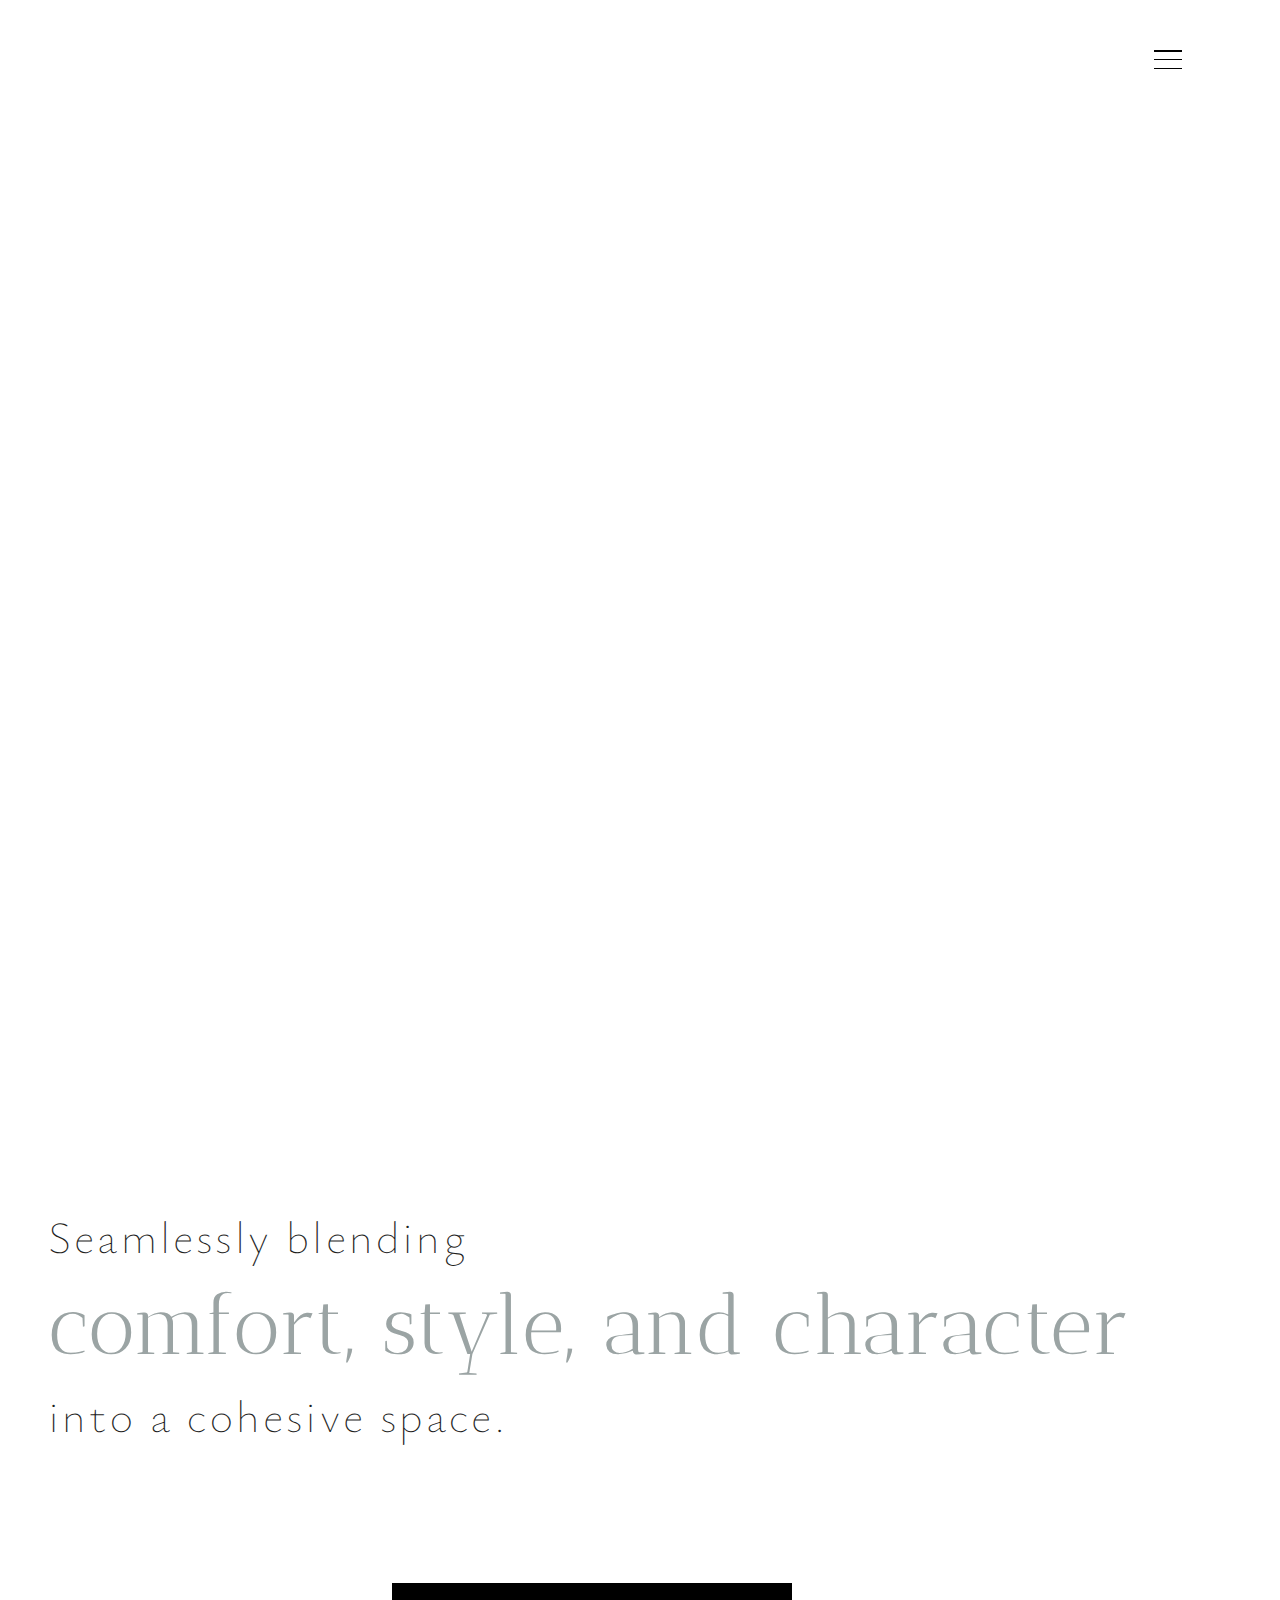
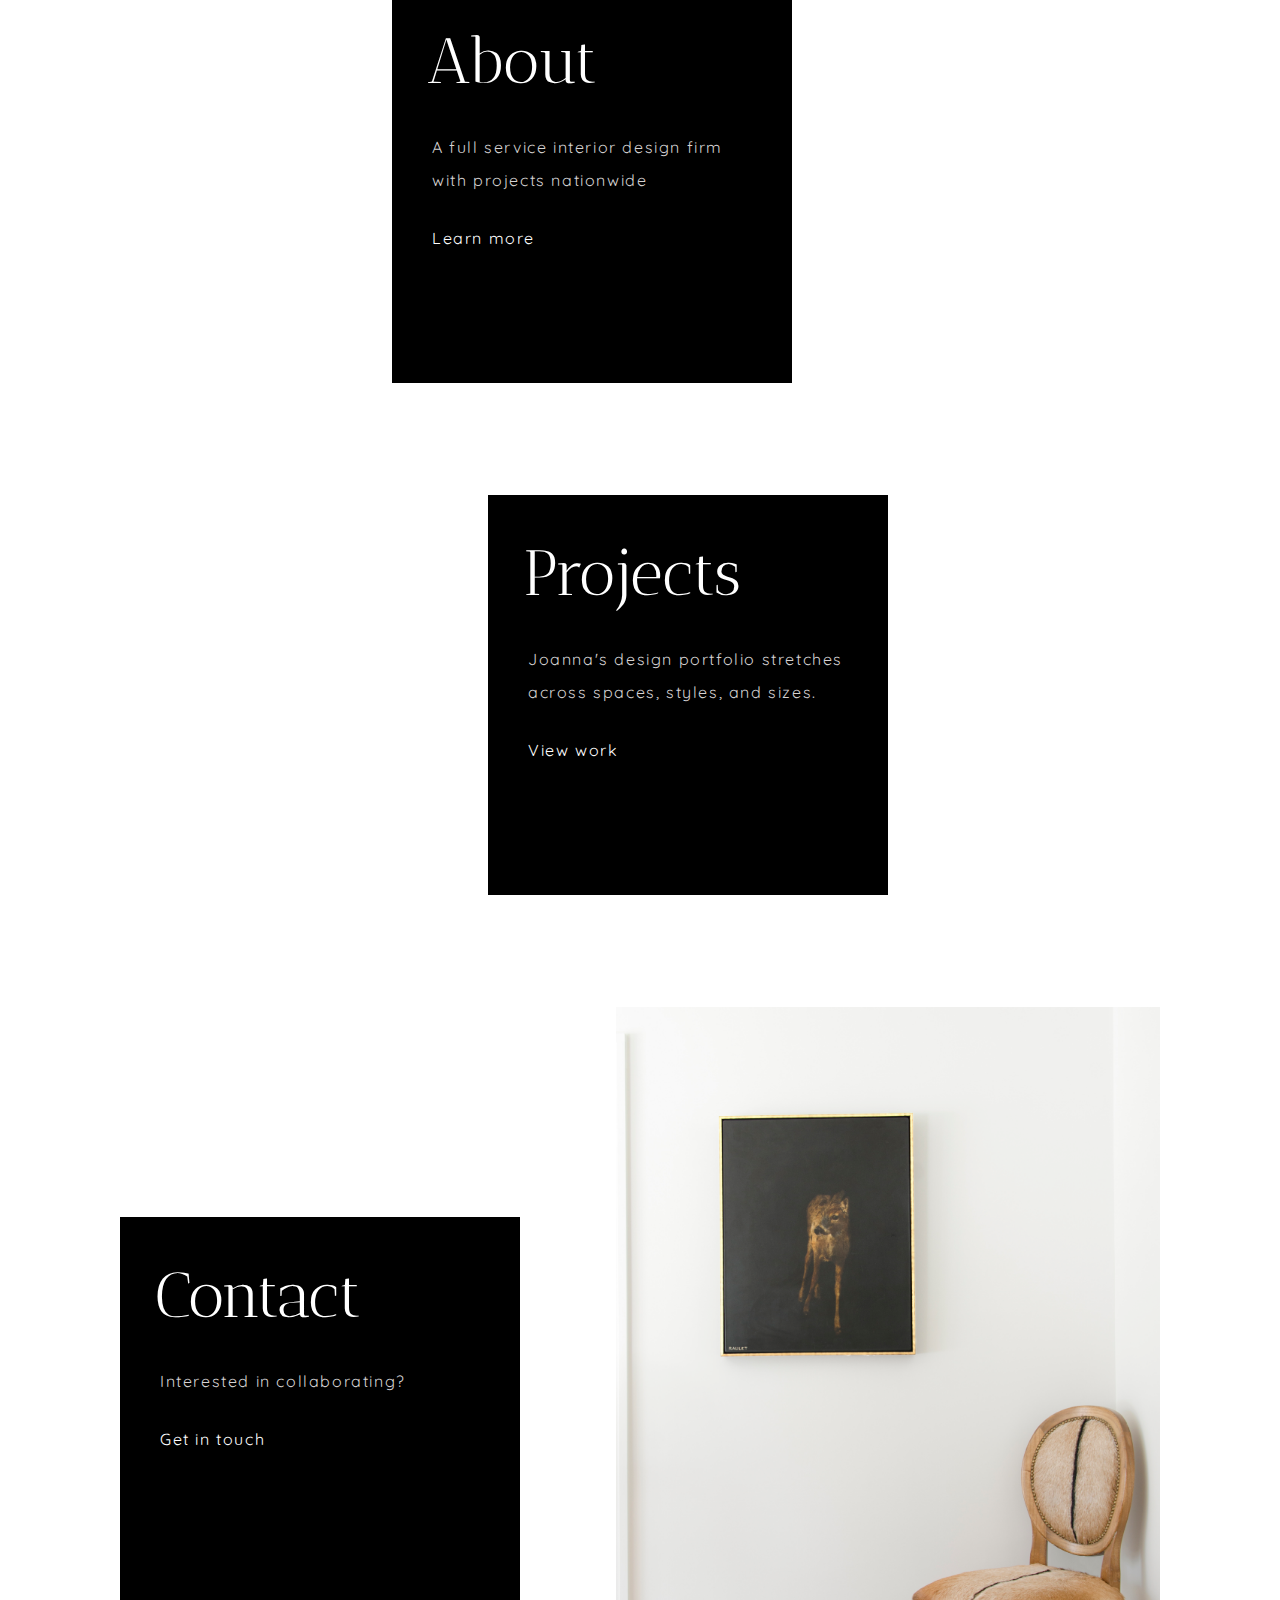
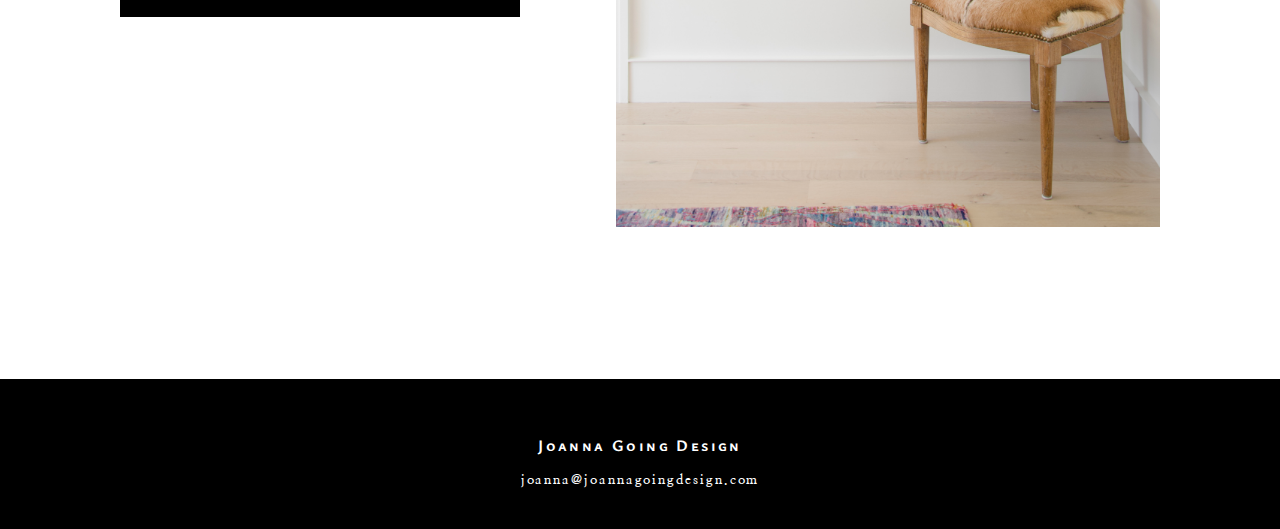
==== index.html @ 16bf8a82 "Eliminated content on mobile screen size to make more clean, added additional photos to marshfield a" ====
<!doctype html>
<html class="" lang="">

<head>
  <meta charset="utf-8">
  <title>Joanna Going Design</title>
  <meta name="description" content="">
  <meta name="viewport" content="width=device-width, initial-scale=1">

  <meta property="og:title" content="Joanna Going Design">
  <meta property="og:type" content="website">

  <link rel="manifest" href="site.webmanifest">
  <link rel="icon" href="/favicon_io/android-chrome-512x512.png" sizes="32x32" type="image/png" class="favicon">
  <script src="https://kit.fontawesome.com/1a52810ffb.js" crossorigin="anonymous"></script>

  <link rel="stylesheet" href="css/normalize.css">
  <link rel="stylesheet" href="css/main.css">
  <script src="js/script.js" defer></script>

  <!--Google Fonts-->
  <link rel="preconnect" href="https://fonts.googleapis.com">
  <link rel="preconnect" href="https://fonts.gstatic.com" crossorigin>
  <link rel="preconnect" href="https://fonts.googleapis.com">
  <link rel="preconnect" href="https://fonts.gstatic.com" crossorigin>
  <link rel="preconnect" href="https://fonts.googleapis.com">
  <link rel="preconnect" href="https://fonts.gstatic.com" crossorigin>
  <link rel="preconnect" href="https://fonts.googleapis.com">
  <link rel="preconnect" href="https://fonts.gstatic.com" crossorigin>
  <link href="https://fonts.googleapis.com/css2?family=Antic+Didone&family=Nanum+Myeongjo&family=Quicksand:wght@300;400&family=Raleway:wght@100&family=Ysabeau+SC:wght@100;300&family=Ysabeau:wght@100;300&display=swap" rel="stylesheet">
</head>

<body>
    <!------Navigation------>
  <div class="background-container">
    <div class="navigation">
      <input type="checkbox" class="navigation__checkbox" id="navi-toggle">
      <label for="navi-toggle" class="navigation__button">
        <span class="navigation__icon"></span>
      </label>
      <div class="navigation__background">&nbsp;</div>
      <nav class="navigation__nav">
        <ul class="navigation__list">
          <li class="navigation__item"><a href="/index.html" class="navigation__link">Home</a></li>
          <li class="navigation__item"><a href="/about/index.html" class="navigation__link">About</a></li>
          <li class="navigation__item"><a href="/projects/index.html" class="navigation__link">Projects</a></li>
          <li class="navigation__item"><a href="/contact/index.html" class="navigation__link">Contact</a></li>
        </ul>
      </nav>
    </div>
      <!------Header Section------>
    <header>
      <div class="content-wrapper">
        <div class="title-section">
          <h1><img src="logo/joanna-going-logo-white.png" alt="joanna going logo" class="logo"> Joanna Going Design</h1>
        </div>
      </div>
  </div>  
  <div class="home-page-statement fade-in">
    <h2>
      Seamlessly blending <br><span class="decorative-statement">comfort, style, and character</span><br>into a cohesive space.
    </h2>
  </div>
</header>
<main>
  <!--------ABOUT MAIN 1--------->
  <div class="homepage-main-three fade-in">
    <div class="main-three-grouped">
      <div class="homepage-three-text">
        <h3>About</h3>
        <p>
        A full service interior design firm with projects 
        nationwide
        </p>
        <p>
          <a href="/about/index.html">Learn more</a>
        </p>
      </div>
      <div class="homepage-three-image">
        <img src="./img/1209family.12 copy.jpg" alt="">
      </div>
    </div>
      <!--------PROJECT MAIN 2--------->
    <div class="main-three-grouped">
      <div class="homepage-three-image">
        <img src="./img/MarshfieldHome-16.jpg" alt="">
      </div>
      <div class="homepage-three-text">
        <h3>Projects</h3>
        <p>
          Joanna's design portfolio stretches across spaces,
          styles, and sizes.
        </p>
        <p>
          <a href="/projects/index.html">View work</a>
        </p>
      </div>
    </div>
      <!--------CONTACT MAIN 3--------->
    <div class="main-three-grouped">
      <div class="homepage-three-text">
        <h3>Contact</h3>
        <p>
        Interested in collaborating?
        </p>
        <p>
          <a href="/contact/index.html">Get in touch</a>
        </p>
      </div>
      <div class="homepage-three-image">
        <img src="./img/MarshfieldHomePic-1.jpg" alt="">
      </div>
    </div>
  </div>
</main>
<footer class="footer">
  <div class="social-icons">
      <ul>
          <li><a href="https://www.instagram.com/joanna_going_design/" target="_blank"><i class="fa-brands fa-instagram"></i></a></li>
          <li><a href="https://www.pinterest.com/jogoing/" target="_blank"><i class="fa-brands fa-pinterest"></i></a></li>
          <li><a href="https://www.facebook.com/joanna.johnsongoing" target="_blank"><i class="fa-brands fa-facebook"></i></a></li>
      </ul>
  </div>
  <h4>Joanna Going Design</h4>
  <h5><a href = "mailto: joanna@joannagoingdesign.com">joanna@joannagoingdesign.com</a></h5>
</footer>


  <script src="js/vendor/modernizr-3.11.2.min.js"></script>
  <script src="js/plugins.js"></script>
  <script src="js/main.js"></script>

  <!-- Google Analytics: change UA-XXXXX-Y to be your site's ID. -->
  <script>
    window.ga = function () { ga.q.push(arguments) }; ga.q = []; ga.l = +new Date;
    ga('create', 'UA-XXXXX-Y', 'auto'); ga('set', 'anonymizeIp', true); ga('set', 'transport', 'beacon'); ga('send', 'pageview')
  </script>
  <script src="https://www.google-analytics.com/analytics.js" async></script>
</body>

</html>
---- css/main.css ----
/*! HTML5 Boilerplate v8.0.0 | MIT License | https://html5boilerplate.com/ */

/* main.css 2.1.0 | MIT License | https://github.com/h5bp/main.css#readme */
/* ==========================================================================
   Base styles: opinionated defaults
   ========================================================================== */

/*------------------------Global------------------------*/

html {
  color: #222;
  font-size: 1em;
  line-height: 1.4;
  margin: 0;
  padding: 0;
}

textarea {
  resize: vertical;
}

audio,
canvas,
iframe,
img,
svg,
video {
  vertical-align: middle;
}

ul {
  list-style: none;
}

a {
  color: white;
  text-decoration: none;
}

h1, h2, h3, h4 {
  color: white;
}

.background-container{
  background-image: url(../img/MarshfieldHome-4.jpg);
  background-position: center center;
  background-color: white;
  background-size: cover;
  height: 100vh;
  width: 100%;
  margin: 0;
  padding: 0;
}


/*------------------------Header------------------------*/

/*-- Navigation --*/

.navigation__checkbox {
  display: none;
}

.navigation__button {
  background-color: rgba(255, 255, 255, 0.151);
  height: 2.9rem;
  width: 2.9rem;
  position: fixed;
  top: 3.2%;
  right: 10%;
  border-radius: 50%;
  z-index: 2000;
  font-family: 'Nanum Myeongjo', serif;
  text-align: center;
  cursor: pointer;
}

.navigation__background {
  height: 4.3rem;
  width: 4.3rem;
  border-radius: 50%;
  position: fixed;
  top: 6.5rem;
  right: 6.5rem;
  background-image: white;
  z-index: 1000;
  transition: transform .1s;
}

.navigation__nav {
  height: 100vh;
  position: fixed;
  top: 0;
  right: 0;
  z-index: 1000;
  background-color: rgb(0, 0, 0);
  opacity: 0;
  width: 0;
  transition: all .7s;
}

.hidden {
  display: none;
}

.navigation__list {
  position: absolute;
  top: 42%;
  left: 46%;
  transform: translate(-50%, -50%);
  text-align: center;
  padding-right: 30px;
  z-index: 100;
}

.navigation__item {
  margin: 3rem;
}

.navigation__link:link, 
.navigation__link:visited {
  font-size: 1.5rem;
  font-weight: 300;
  color: white;
  text-decoration: none;
  padding: 20px 20px;
  font-family: 'Raleway', sans-serif;
  border-bottom: .8px solid rgb(113, 114, 107);
  letter-spacing: 5.5px;
  background-size: 220%;
  transition: all 1.4s;
  animation-name: moveInRight;
  animation-duration: 4s;
}

.navigation__link:hover, 
.navigation__link:active {
  color: black;
  background: white;
  background-position: 100%;
}

.navigation__checkbox:checked ~ .navigation__background {
transform: scale(80);
}

.navigation__checkbox:checked ~ .navigation__nav {
  opacity: 1;
  width: 100%;
}

/*-- Icon --*/

.navigation__icon{
  position: relative;
  top: 17%;
}

.navigation__icon {
  height: 1px;
  background-color: black;
  display: inline-block;
  transition: all .4s;
}

.navigation__icon::before, 
.navigation__icon::after {
  height: 1.2px;
  background-color: black;
  display: inline-block;
  transition: all .4s;
}

.navigation__icon,
.navigation__icon::before,
.navigation__icon::after {
  width: 1.5rem;
}

.navigation__icon::before, 
.navigation__icon::after {
  content: "";
  position: absolute;
  left: 0;
}

.navigation__icon::before {
  top: -.48rem;
}

.navigation__icon::after {
  top: .48rem;
  height: 1px;
}

.navigation__button:hover .navigation__icon,
.navigation__button:hover .navigation__icon::before,
.navigation__button:hover .navigation__icon::after {
  width: 1.4rem;
  background-color: rgb(248, 243, 243); 
}

.navigation__checkbox:checked + .navigation__button .navigation__icon {
  background: transparent;
}

.navigation__checkbox:checked + .navigation__button .navigation__icon::before {
  transform: rotate(135deg);
  top: 0;
}

.navigation__checkbox:checked + .navigation__button .navigation__icon::after {
  transform: rotate(-135deg);
  top: 0;
}

/*-- Logo & Header --*/

.content-wrapper {
  text-align: center;
}

.logo {
  height: 70px;
  width: 70px;
  background: transparent;
  padding: 0;
  margin: 0;
  z-index: 9000;
}

.title-section h1 {
  font-family: 'Ysabeau SC', sans-serif;
  color: rgb(255, 255, 255);
  font-weight: 50;
  text-decoration: none;
  text-align: center;
  font-size: 4em;
  padding: 0;
}

.nav-option {
  cursor: pointer;
  transition: all 0.4s ease;
}

.nav-option:hover {
  color: white;
  cursor: pointer;
}

header nav ul {
  padding: 0;
  margin: 0;
  text-align: center;
}

header nav ul li {
  font-family: 'Quicksand', sans-serif;
  font-size: 1.4em;
  font-weight: 300;
  list-style: none;
  display: inline;
  padding: 10px 15px 20px 15px;
}

header nav ul li:hover {
  color: rgb(255, 255, 255);
}

header nav ul li a {
    text-decoration: none;
    color: rgba(255, 255, 255, 0.786);
}

@keyframes fadeIn {
  0% {
      opacity: 0;
  }

  100% {
      opacity: 1;
  }
}

/*-- Main Header --*/

header {
  text-align: center;
  padding-top: 5px;
  margin: 0;
}

.title-section {
  margin-top: 250px;
  margin-bottom: 250px;
  animation-name: moveInLeft;
  animation-duration: 4s;
}

@keyframes moveInLeft {
  0% {
      opacity: 0;
      transform: translateX(-6rem);
  }

  100% {
      opacity: 1;
      transform: translate(0);
  }
}

@keyframes moveInRight{
  0% {
      opacity: 0;
      transform: translateX(6rem);
  }

  100% {
      opacity: 1;
      transform: translate(0);
  }
}

@keyframes moveInUp{
  0% {
      opacity: 0;
      transform: translateY(6rem);
  }

  100% {
      opacity: 1;
      transform: translate(0);
  }
}

/*------------------------Main Section------------------------*/

.home-page-statement {
  margin: 5rem 3rem;
  text-align: center;
  animation-name: fadeIn;
  animation-duration: 4s;
}

.home-page-statement h2 {
  color: #1E1E1E;
  font-family: 'Ysabeau', sans-serif;
  font-size: 2.8rem;
  font-weight: lighter;
  letter-spacing: .2rem;
  text-align: left;
}

.decorative-statement {
  font-family: Antic Didone;
  color: #9ba4a4;
  font-size: 5.2rem;
  letter-spacing: .1rem;
}

.homepage-main-three {
  display: flex;
  flex-flow: column;
  justify-content: center;
  align-items: center;
  animation-name: fadeIn;
  animation-duration: 4s;
}

.main-three-grouped {
  display: flex;
  flex-flow: row;
  justify-content: space-around;
  align-items: center;
  margin: 3.5rem 0;
  padding: 0;
}

.homepage-main-three h3 {
  color: #FFF;
  font-size: 3rem;
  font-family: Antic Didone;
  font-style: normal;
  font-weight: 400;
  line-height: normal;
  padding: 0 0 0 1.7rem;
  margin: 2rem 0;
}

.homepage-main-three p {
  padding: 0 2rem .5rem 2rem;
  font-family: 'Quicksand', sans-serif;
  font-size: 1rem;
  letter-spacing: .1rem;
  line-height: 2.1rem;
}

.homepage-three-text {
  background: #000000;
  color: rgb(213, 210, 210);
  height: 24rem;
  width: 20rem;
  padding: .5rem;
  margin: .5rem;
}

.homepage-three-image img {
  width: 25rem;
  height: auto;
  animation-name: moveInUp;
  animation-duration: 4s;
  position: relative;
  text-align: left;
}

/*------------------------Footer------------------------*/
  
footer {
  color: white;
  text-align: center;
  font-family: 'Nanum Myeongjo', serif;
  letter-spacing: .12rem;
  line-height: .9rem;
  padding-bottom: 1.2rem;
  position: relative;
  bottom: 0;
  left: 0;
  right: 0;
  background:rgb(0, 0, 0);
  margin-top: 6rem;
}

footer h4 {
  font-size: 1rem;
  letter-spacing: .15rem;
  font-family: 'Ysabeau SC', sans-serif;
}

footer h5 {
  font-size: .8rem;
}

.social-icons ul {
  display: flex;
  flex-direction: row;
  justify-content: center;
  margin: 0;
  padding: 1.25rem 0 0 0;
}

.social-icons li {
  padding: .8rem .8rem .3rem .8rem;
  font-size: 1.5rem;
}

.social-icons li :hover {
  color: rgb(177, 171, 171);
}

footer a {
  color: white;
  text-decoration: none;
}

footer h5 :hover {
  color: rgb(200, 193, 193);
}

/*----------------------------------------------------------------
--------------------------Media Queries--------------------------
----------------------------------------------------------------*/

@media screen and (max-width: 760px){
  .title-section h1 a{
    font-size: 2.5rem;
  }

  .home-page-statement h2 {
    display: none;
  }

  .homepage-main-three div {
    display: none;
  }

  
  .main-three-grouped div {
    display: none;
  }

  main {
    display: none;
  }

  footer {
    margin: 0;
  }
}

@media screen and (max-width: 634px){
  
  .background-container{
    width: 100%;
  }

  .title-section h1 {
    font-size: 3rem;
  }

  .logo {
    height: 50px;
    width: 50px;
  }
}

@media screen and (min-width: 635px) {
  /*-- Global --*/

  .navigation__icon,
  .navigation__icon::before,
  .navigation__icon::after {
    width: 8rem;
  }

  .homepage-three-text {
    background: #000000;
    color: rgb(213, 210, 210);
    width: 23rem;
    height: 23rem;
    position: relative;
    flex-shrink: 2;
  }

  .homepage-about-image img {
    width: 27rem;
    right: 10%;
    height: auto;
    position: relative;
    flex-shrink: 1;
    animation-name: moveInUp;
    animation-duration: 4s;
    z-index: 200;
  }

  .homepage-about-image img {
    z-index: 400;
  }

  .title-section h1 a {
    font-size: 3.4rem;
  }

  .background-container{
    height: 100vh;
    background-color: white;
    background-size: cover;
    background-position: center center;
    width: 100%;
  }
  
  .navigation__button {
    height: 4.4rem;
    width: 4.4rem;
    right: 6%;
  }

  .navigation__icon{
    top: 22%;
  }
  
  .navigation__icon,
  .navigation__icon::before,
  .navigation__icon::after {
    width: 1.7rem;
  }

  .navigation__icon::before {
    top: -.55rem;
  }
  
  .navigation__icon::after {
    top: .55rem;
  }

  .navigation__checkbox:checked ~ .navigation__nav {
    opacity: 1;
  }

  .heading-primary-main {
    font-size: 5rem;
    letter-spacing: 11px;
    padding-bottom: 220px;
    animation-name: moveInLeft;
    animation-duration: 4s;
  }

  .main-three-grouped {
    justify-content: space-between;
    width: 95%;
  }
}

@media screen and (min-width: 786px) {

  .navigation__list {
    position: absolute;
    top: 42%;
    left: 50%;
    transform: translate(-50%, -50%);
    text-align: right;
  }

  .main-three-grouped {
    justify-content: space-between;
    width: 90%;
  }

  .homepage-main-three h3 {
    font-size: 4rem;
  }

  .homepage-three-image img {
    width: 27rem;
  }

  .navigation__checkbox:checked ~ .navigation__nav {
    width: 30%;
  }

}

@media screen and (min-width: 1000px) {

  .background-container{
    height: 105vh;
  }

  .main-three-grouped {
    justify-content: center;
  }

  .homepage-three-text {
    margin: 0 2rem;
    height: 24rem;
    width: 24rem;
  }

  .homepage-three-image img {
    margin: 0 2rem;
    width: 32rem;
  }

}

@media screen and (min-width: 1200px) {

  .background-container{
    height: 125vh;
  }

  .homepage-three-text {
    margin: 0 3rem;
  }

  .homepage-three-image img {
    margin: 0 3rem;
    width: 34rem;
  }
}

@media screen and (min-width: 1400px) {

  .homepage-three-text {
    width: 26rem;
    margin: 0 1rem;
  }

  .homepage-three-image img {
    margin: 0 5rem;
    width: 36rem;
  }
}


/* ==========================================================================
   Helper classes
   ========================================================================== */

/*
 * Hide visually and from screen readers
 */

.hidden,
[hidden] {
  display: none !important;
}

/*
 * Hide only visually, but have it available for screen readers:
 * https://snook.ca/archives/html_and_css/hiding-content-for-accessibility
 *
 * 1. For long content, line feeds are not interpreted as spaces and small width
 *    causes content to wrap 1 word per line:
 *    https://medium.com/@jessebeach/beware-smushed-off-screen-accessible-text-5952a4c2cbfe
 */

.sr-only {
  border: 0;
  clip: rect(0, 0, 0, 0);
  height: 1px;
  margin: -1px;
  overflow: hidden;
  padding: 0;
  position: absolute;
  white-space: nowrap;
  width: 1px;
  /* 1 */
}

/*
 * Extends the .sr-only class to allow the element
 * to be focusable when navigated to via the keyboard:
 * https://www.drupal.org/node/897638
 */

.sr-only.focusable:active,
.sr-only.focusable:focus {
  clip: auto;
  height: auto;
  margin: 0;
  overflow: visible;
  position: static;
  white-space: inherit;
  width: auto;
}

/*
 * Hide visually and from screen readers, but maintain layout
 */

.invisible {
  visibility: hidden;
}

/*
 * Clearfix: contain floats
 *
 * For modern browsers
 * 1. The space content is one way to avoid an Opera bug when the
 *    `contenteditable` attribute is included anywhere else in the document.
 *    Otherwise it causes space to appear at the top and bottom of elements
 *    that receive the `clearfix` class.
 * 2. The use of `table` rather than `block` is only necessary if using
 *    `:before` to contain the top-margins of child elements.
 */

.clearfix::before,
.clearfix::after {
  content: " ";
}

.clearfix::after {
  clear: both;
}

/* ==========================================================================
   Print styles.
   Inlined to avoid the additional HTTP request:
   https://www.phpied.com/delay-loading-your-print-css/
   ========================================================================== */

@media print {
  *,
  *::before,
  *::after {
    background: #fff !important;
    color: #000 !important;
    /* Black prints faster */
    box-shadow: none !important;
    text-shadow: none !important;
  }

  a,
  a:visited {
    text-decoration: underline;
  }

  a[href]::after {
    content: " (" attr(href) ")";
  }

  abbr[title]::after {
    content: " (" attr(title) ")";
  }

  /*
   * Don't show links that are fragment identifiers,
   * or use the `javascript:` pseudo protocol
   */
  a[href^="#"]::after,
  a[href^="javascript:"]::after {
    content: "";
  }

  pre {
    white-space: pre-wrap !important;
  }

  pre,
  blockquote {
    border: 1px solid #999;
    page-break-inside: avoid;
  }

  /*
   * Printing Tables:
   * https://web.archive.org/web/20180815150934/http://css-discuss.incutio.com/wiki/Printing_Tables
   */
  thead {
    display: table-header-group;
  }

  tr,
  img {
    page-break-inside: avoid;
  }

  p,
  h2,
  h3 {
    orphans: 3;
    widows: 3;
  }

  h2,
  h3 {
    page-break-after: avoid;
  }
}
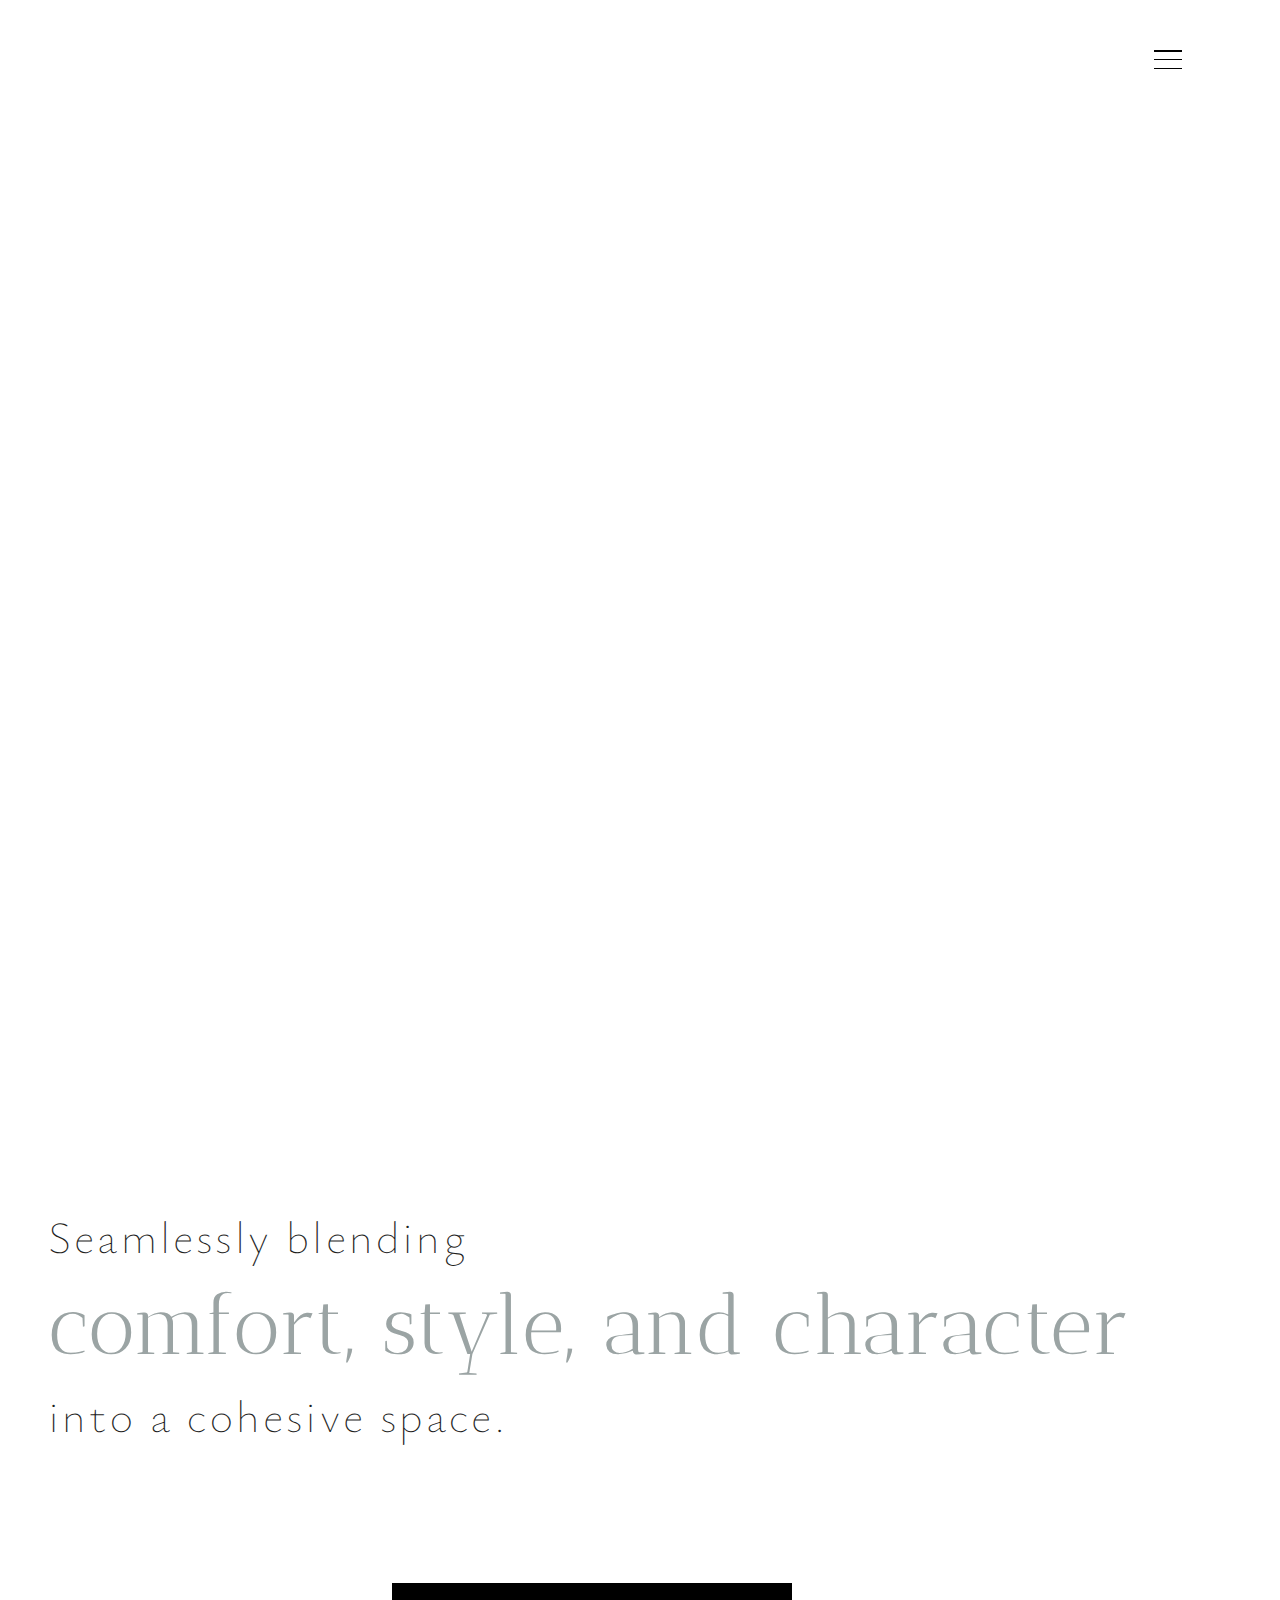
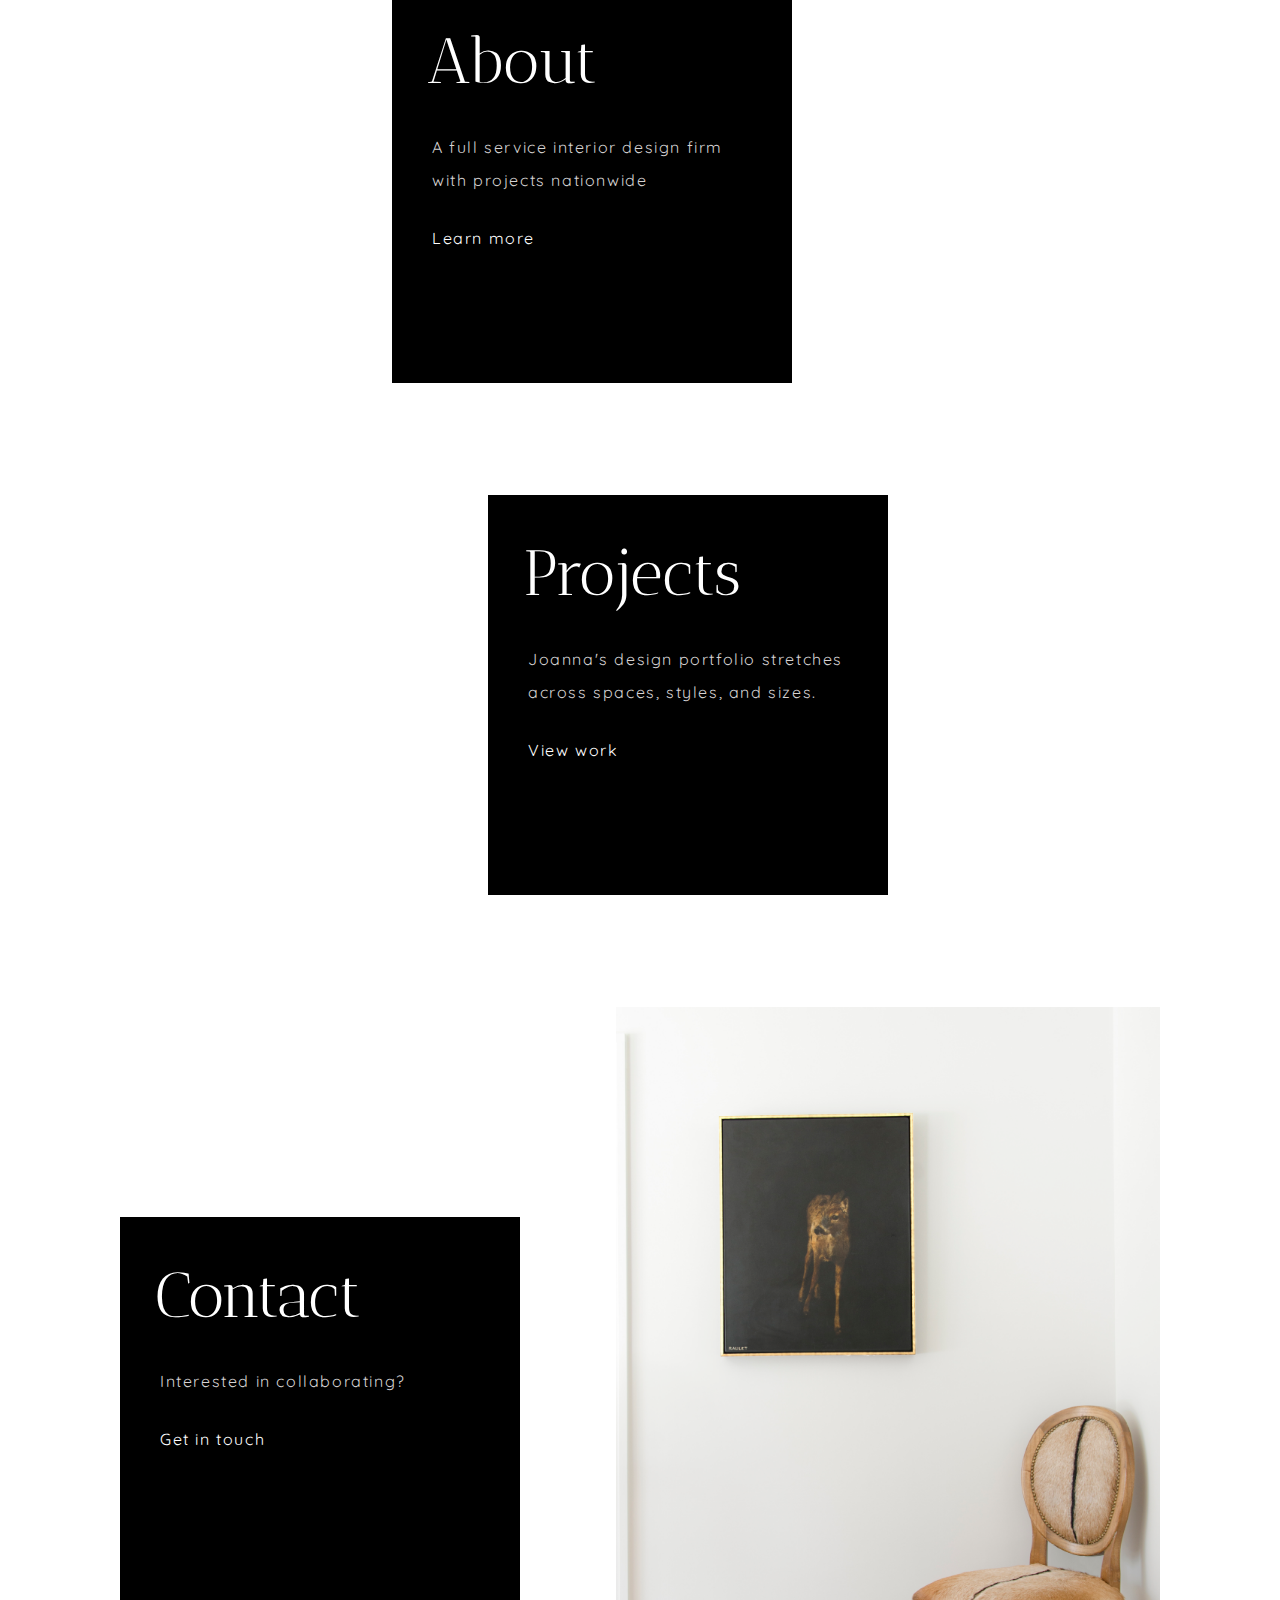
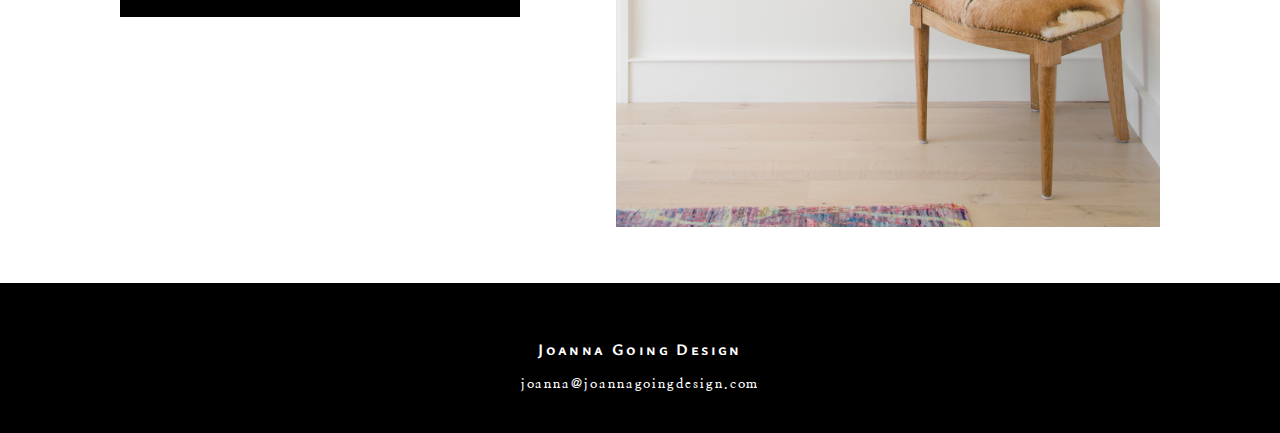
==== commit f6ebb94a: "Updated headers on projects page, updated color of apple mobile status bar to translucent" ====
--- a/index.html
+++ b/index.html
@@ -6,6 +6,8 @@
   <title>Joanna Going Design</title>
   <meta name="description" content="">
   <meta name="viewport" content="width=device-width, initial-scale=1">
+  <meta name="apple-mobile-web-app-capable" content="yes">
+  <meta name="apple-mobile-web-app-status-bar-style" content="black-translucent">
 
   <meta property="og:title" content="Joanna Going Design">
   <meta property="og:type" content="website">
@@ -19,12 +21,6 @@
   <script src="js/script.js" defer></script>
 
   <!--Google Fonts-->
-  <link rel="preconnect" href="https://fonts.googleapis.com">
-  <link rel="preconnect" href="https://fonts.gstatic.com" crossorigin>
-  <link rel="preconnect" href="https://fonts.googleapis.com">
-  <link rel="preconnect" href="https://fonts.gstatic.com" crossorigin>
-  <link rel="preconnect" href="https://fonts.googleapis.com">
-  <link rel="preconnect" href="https://fonts.gstatic.com" crossorigin>
   <link rel="preconnect" href="https://fonts.googleapis.com">
   <link rel="preconnect" href="https://fonts.gstatic.com" crossorigin>
   <link href="https://fonts.googleapis.com/css2?family=Antic+Didone&family=Nanum+Myeongjo&family=Quicksand:wght@300;400&family=Raleway:wght@100&family=Ysabeau+SC:wght@100;300&family=Ysabeau:wght@100;300&display=swap" rel="stylesheet">
--- a/css/main.css
+++ b/css/main.css
@@ -428,7 +428,6 @@
   left: 0;
   right: 0;
   background:rgb(0, 0, 0);
-  margin-top: 6rem;
 }
 
 footer h4 {
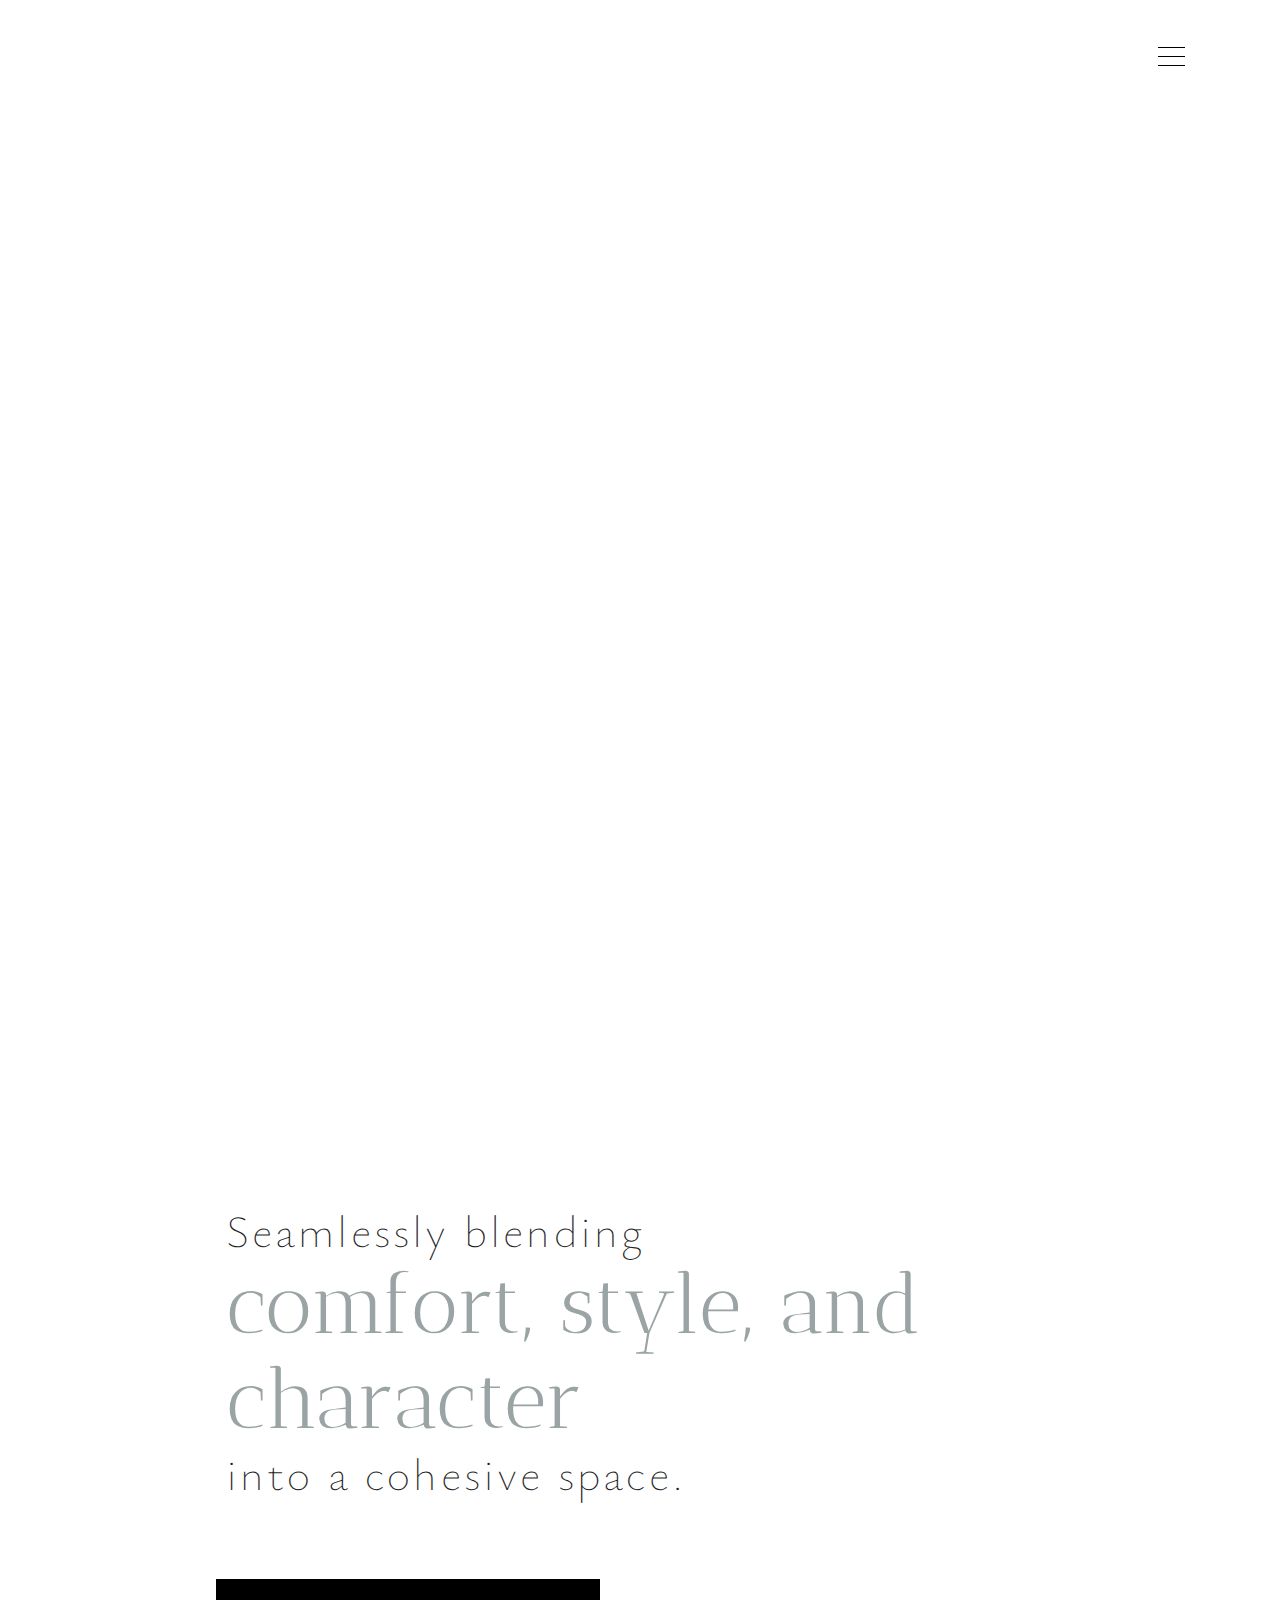
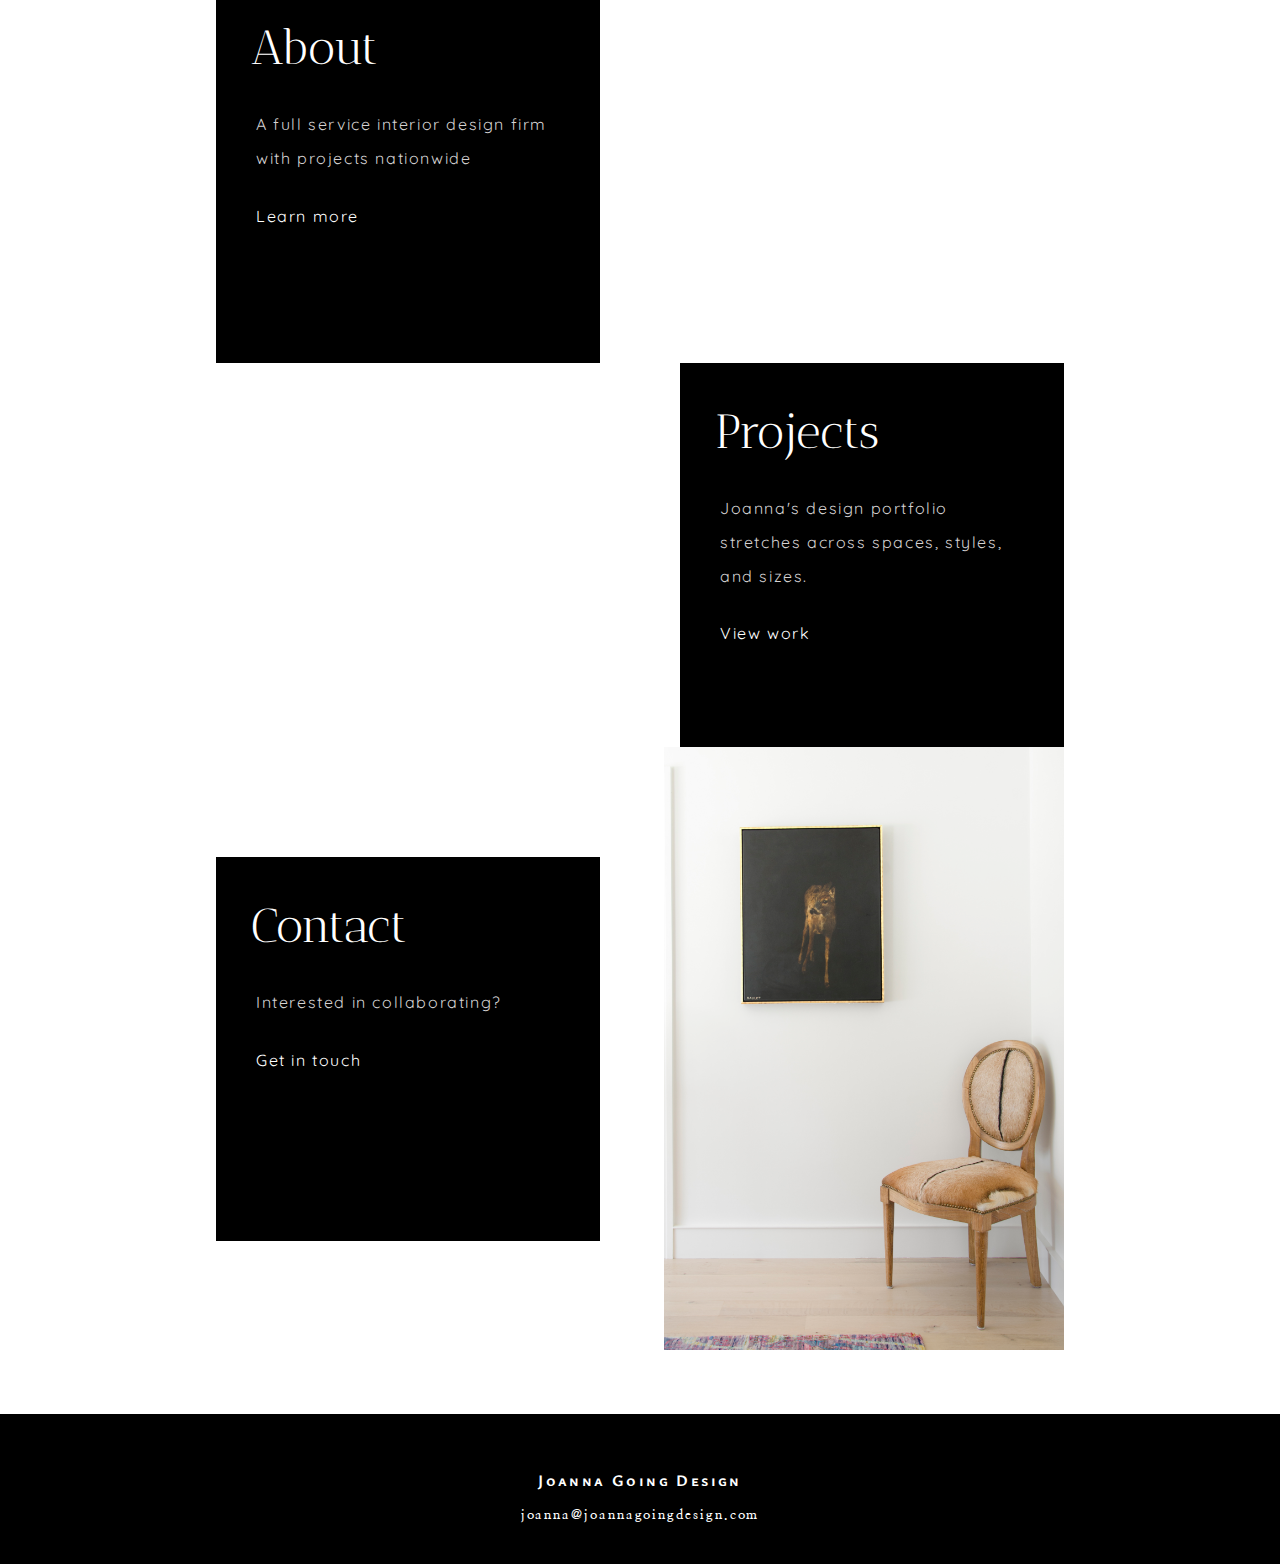
==== commit 41229ac5: "Updated header spacing across pages, fixed bug on homepage of white space on mobile" ====
--- a/index.html
+++ b/index.html
@@ -44,12 +44,11 @@
         </ul>
       </nav>
     </div>
-      <!------Header Section------>
+    <!------Header Section------>
     <header>
-      <div class="content-wrapper">
-        <div class="title-section">
-          <h1><img src="logo/joanna-going-logo-white.png" alt="joanna going logo" class="logo"> Joanna Going Design</h1>
-        </div>
+      <div class="title-section">
+        <img src="logo/joanna-going-logo-white.png" alt="joanna going logo" class="logo"> 
+        <h1>Joanna Going Design</h1>
       </div>
   </div>  
   <div class="home-page-statement fade-in">
@@ -58,8 +57,8 @@
     </h2>
   </div>
 </header>
+<!-------- MAIN 1 --------->
 <main>
-  <!--------ABOUT MAIN 1--------->
   <div class="homepage-main-three fade-in">
     <div class="main-three-grouped">
       <div class="homepage-three-text">
@@ -76,7 +75,7 @@
         <img src="./img/1209family.12 copy.jpg" alt="">
       </div>
     </div>
-      <!--------PROJECT MAIN 2--------->
+      <!-------- MAIN 2 --------->
     <div class="main-three-grouped">
       <div class="homepage-three-image">
         <img src="./img/MarshfieldHome-16.jpg" alt="">
@@ -92,7 +91,7 @@
         </p>
       </div>
     </div>
-      <!--------CONTACT MAIN 3--------->
+      <!-------- MAIN 3 --------->
     <div class="main-three-grouped">
       <div class="homepage-three-text">
         <h3>Contact</h3>
--- a/css/main.css
+++ b/css/main.css
@@ -1,31 +1,8 @@
 /*! HTML5 Boilerplate v8.0.0 | MIT License | https://html5boilerplate.com/ */
 
-/* main.css 2.1.0 | MIT License | https://github.com/h5bp/main.css#readme */
-/* ==========================================================================
-   Base styles: opinionated defaults
-   ========================================================================== */
-
 /*------------------------Global------------------------*/
 
-html {
-  color: #222;
-  font-size: 1em;
-  line-height: 1.4;
-  margin: 0;
-  padding: 0;
-}
-
-textarea {
-  resize: vertical;
-}
-
-audio,
-canvas,
-iframe,
-img,
-svg,
-video {
-  vertical-align: middle;
+body {
 }
 
 ul {
@@ -35,10 +12,6 @@
 a {
   color: white;
   text-decoration: none;
-}
-
-h1, h2, h3, h4 {
-  color: white;
 }
 
 .background-container{
@@ -52,10 +25,60 @@
   padding: 0;
 }
 
-
-/*------------------------Header------------------------*/
-
-/*-- Navigation --*/
+/*---- Page Animations ----*/
+
+@keyframes fadeIn {
+  0% {
+      opacity: 0;
+  }
+
+  100% {
+      opacity: 1;
+  }
+}
+
+@keyframes moveInLeft {
+  0% {
+      opacity: 0;
+      transform: translateX(-6rem);
+  }
+
+  100% {
+      opacity: 1;
+      transform: translate(0);
+  }
+}
+
+@keyframes moveInRight{
+  0% {
+      opacity: 0;
+      transform: translateX(6rem);
+  }
+
+  100% {
+      opacity: 1;
+      transform: translate(0);
+  }
+}
+
+@keyframes moveInUp{
+  0% {
+      opacity: 0;
+      transform: translateY(6rem);
+  }
+
+  100% {
+      opacity: 1;
+      transform: translate(0);
+  }
+}
+
+/*------------------------Body------------------------*/
+/*---- Navigation ----*/
+
+.hidden {
+  display: none;
+}
 
 .navigation__checkbox {
   display: none;
@@ -99,10 +122,6 @@
   transition: all .7s;
 }
 
-.hidden {
-  display: none;
-}
-
 .navigation__list {
   position: absolute;
   top: 42%;
@@ -115,6 +134,16 @@
 
 .navigation__item {
   margin: 3rem;
+}
+
+.nav-option {
+  cursor: pointer;
+  transition: all 0.4s ease;
+}
+
+.nav-option:hover {
+  color: white;
+  cursor: pointer;
 }
 
 .navigation__link:link, 
@@ -149,7 +178,7 @@
   width: 100%;
 }
 
-/*-- Icon --*/
+/*------ Navigation Menu Icon ------*/
 
 .navigation__icon{
   position: relative;
@@ -214,19 +243,23 @@
   top: 0;
 }
 
-/*-- Logo & Header --*/
-
-.content-wrapper {
+/*--------- Header Section ---------*/
+
+header {
   text-align: center;
-}
-
-.logo {
-  height: 70px;
-  width: 70px;
-  background: transparent;
-  padding: 0;
+  padding-top: 5px;
   margin: 0;
-  z-index: 9000;
+}
+
+.title-section {
+  margin-top: 225px;
+  margin-bottom: 250px;
+  animation-name: moveInLeft;
+  animation-duration: 4s;
+  display: flex;
+  flex-direction: column;
+  align-items: center;
+  justify-content: center;
 }
 
 .title-section h1 {
@@ -235,106 +268,19 @@
   font-weight: 50;
   text-decoration: none;
   text-align: center;
-  font-size: 4em;
+  font-size: 2.5rem;
   padding: 0;
 }
 
-.nav-option {
-  cursor: pointer;
-  transition: all 0.4s ease;
-}
-
-.nav-option:hover {
-  color: white;
-  cursor: pointer;
-}
-
-header nav ul {
+.logo {
+  height: 65px;
+  width: 65px;
   padding: 0;
   margin: 0;
-  text-align: center;
-}
-
-header nav ul li {
-  font-family: 'Quicksand', sans-serif;
-  font-size: 1.4em;
-  font-weight: 300;
-  list-style: none;
-  display: inline;
-  padding: 10px 15px 20px 15px;
-}
-
-header nav ul li:hover {
-  color: rgb(255, 255, 255);
-}
-
-header nav ul li a {
-    text-decoration: none;
-    color: rgba(255, 255, 255, 0.786);
-}
-
-@keyframes fadeIn {
-  0% {
-      opacity: 0;
-  }
-
-  100% {
-      opacity: 1;
-  }
-}
-
-/*-- Main Header --*/
-
-header {
-  text-align: center;
-  padding-top: 5px;
-  margin: 0;
-}
-
-.title-section {
-  margin-top: 250px;
-  margin-bottom: 250px;
-  animation-name: moveInLeft;
-  animation-duration: 4s;
-}
-
-@keyframes moveInLeft {
-  0% {
-      opacity: 0;
-      transform: translateX(-6rem);
-  }
-
-  100% {
-      opacity: 1;
-      transform: translate(0);
-  }
-}
-
-@keyframes moveInRight{
-  0% {
-      opacity: 0;
-      transform: translateX(6rem);
-  }
-
-  100% {
-      opacity: 1;
-      transform: translate(0);
-  }
-}
-
-@keyframes moveInUp{
-  0% {
-      opacity: 0;
-      transform: translateY(6rem);
-  }
-
-  100% {
-      opacity: 1;
-      transform: translate(0);
-  }
-}
-
-/*------------------------Main Section------------------------*/
+}
+
+/*--------------- Main ---------------*/
+/*---- Tablet / Desktop Main ----*/
 
 .home-page-statement {
   margin: 5rem 3rem;
@@ -371,9 +317,9 @@
 .main-three-grouped {
   display: flex;
   flex-flow: row;
-  justify-content: space-around;
+  justify-content: center;
   align-items: center;
-  margin: 3.5rem 0;
+  flex-grow: 1;
   padding: 0;
 }
 
@@ -403,15 +349,21 @@
   width: 20rem;
   padding: .5rem;
   margin: .5rem;
+  flex-grow: 0;
+}
+
+.homepage-three-image {
+  display: flex;
 }
 
 .homepage-three-image img {
   width: 25rem;
-  height: auto;
+  margin: 0 2rem;
   animation-name: moveInUp;
   animation-duration: 4s;
   position: relative;
   text-align: left;
+  flex-grow: 1;
 }
 
 /*------------------------Footer------------------------*/
@@ -457,11 +409,6 @@
   color: rgb(177, 171, 171);
 }
 
-footer a {
-  color: white;
-  text-decoration: none;
-}
-
 footer h5 :hover {
   color: rgb(200, 193, 193);
 }
@@ -469,10 +416,11 @@
 /*----------------------------------------------------------------
 --------------------------Media Queries--------------------------
 ----------------------------------------------------------------*/
-
-@media screen and (max-width: 760px){
-  .title-section h1 a{
-    font-size: 2.5rem;
+/*--- Tablet + (content appears) ---*/
+@media screen and (max-width: 768px){
+
+  .home-page-statement {
+    display: none;
   }
 
   .home-page-statement h2 {
@@ -483,7 +431,6 @@
     display: none;
   }
 
-  
   .main-three-grouped div {
     display: none;
   }
@@ -491,35 +438,71 @@
   main {
     display: none;
   }
-
-  footer {
-    margin: 0;
-  }
-}
-
-@media screen and (max-width: 634px){
-  
-  .background-container{
-    width: 100%;
-  }
-
-  .title-section h1 {
-    font-size: 3rem;
+}
+
+
+/*--- Regular Media Queries ---*/
+
+@media screen and (min-width: 515px){
+  .title-section h1{
+    text-align: center;
+    font-size: 3em;
+    padding: 0;
+  }
+
+  .title-section {
+    flex-direction: row;
+    margin-top: 250px;
   }
 
   .logo {
     height: 50px;
     width: 50px;
+    padding: 1rem 1rem 0 0;
   }
 }
 
 @media screen and (min-width: 635px) {
-  /*-- Global --*/
+  /*---- Nav ----*/
 
   .navigation__icon,
   .navigation__icon::before,
   .navigation__icon::after {
     width: 8rem;
+  }
+
+  .navigation__button {
+    height: 4rem;
+    width: 4rem;
+    right: 6%;
+  }
+
+  .navigation__icon{
+    top: 22%;
+  }
+  
+  .navigation__icon,
+  .navigation__icon::before,
+  .navigation__icon::after {
+    width: 1.7rem;
+  }
+
+  .navigation__icon::before {
+    top: -.55rem;
+  }
+  
+  .navigation__icon::after {
+    top: .55rem;
+  }
+
+  .navigation__checkbox:checked ~ .navigation__nav {
+    opacity: 1;
+  }
+
+  /*---- Main ----*/
+
+  .main-three-grouped {
+    width: 70%;
   }
 
   .homepage-three-text {
@@ -528,79 +511,20 @@
     width: 23rem;
     height: 23rem;
     position: relative;
-    flex-shrink: 2;
-  }
-
-  .homepage-about-image img {
-    width: 27rem;
-    right: 10%;
-    height: auto;
-    position: relative;
-    flex-shrink: 1;
-    animation-name: moveInUp;
-    animation-duration: 4s;
-    z-index: 200;
-  }
-
-  .homepage-about-image img {
-    z-index: 400;
-  }
-
-  .title-section h1 a {
+    flex-grow: 0;
+    margin: 0 2rem;
+  }
+
+  .homepage-three-image img {
+    flex-grow: 1;
+  }
+
+  .title-section h1 {
     font-size: 3.4rem;
   }
-
-  .background-container{
-    height: 100vh;
-    background-color: white;
-    background-size: cover;
-    background-position: center center;
-    width: 100%;
-  }
-  
-  .navigation__button {
-    height: 4.4rem;
-    width: 4.4rem;
-    right: 6%;
-  }
-
-  .navigation__icon{
-    top: 22%;
-  }
-  
-  .navigation__icon,
-  .navigation__icon::before,
-  .navigation__icon::after {
-    width: 1.7rem;
-  }
-
-  .navigation__icon::before {
-    top: -.55rem;
-  }
-  
-  .navigation__icon::after {
-    top: .55rem;
-  }
-
-  .navigation__checkbox:checked ~ .navigation__nav {
-    opacity: 1;
-  }
-
-  .heading-primary-main {
-    font-size: 5rem;
-    letter-spacing: 11px;
-    padding-bottom: 220px;
-    animation-name: moveInLeft;
-    animation-duration: 4s;
-  }
-
-  .main-three-grouped {
-    justify-content: space-between;
-    width: 95%;
-  }
-}
-
-@media screen and (min-width: 786px) {
+}
+
+@media screen and (min-width: 768px) {
 
   .navigation__list {
     position: absolute;
@@ -611,22 +535,21 @@
   }
 
   .main-three-grouped {
-    justify-content: space-between;
-    width: 90%;
+    width: 100%;
   }
 
   .homepage-main-three h3 {
-    font-size: 4rem;
-  }
-
-  .homepage-three-image img {
-    width: 27rem;
+    font-size: 3rem;
   }
 
   .navigation__checkbox:checked ~ .navigation__nav {
     width: 30%;
   }
 
+  footer {
+    margin-top: 4rem;
+  }
+
 }
 
 @media screen and (min-width: 1000px) {
@@ -635,21 +558,10 @@
     height: 105vh;
   }
 
-  .main-three-grouped {
-    justify-content: center;
-  }
-
-  .homepage-three-text {
-    margin: 0 2rem;
-    height: 24rem;
-    width: 24rem;
-  }
-
-  .homepage-three-image img {
-    margin: 0 2rem;
-    width: 32rem;
-  }
-
+  .home-page-statement h2 {
+    margin-left: 10%;
+    margin-right: 10%;
+  }
 }
 
 @media screen and (min-width: 1200px) {
@@ -658,26 +570,17 @@
     height: 125vh;
   }
 
-  .homepage-three-text {
-    margin: 0 3rem;
-  }
-
-  .homepage-three-image img {
-    margin: 0 3rem;
-    width: 34rem;
+  .home-page-statement h2 {
+    margin-left: 15%;
+    margin-right: 15%;
   }
 }
 
 @media screen and (min-width: 1400px) {
 
-  .homepage-three-text {
-    width: 26rem;
-    margin: 0 1rem;
-  }
-
-  .homepage-three-image img {
-    margin: 0 5rem;
-    width: 36rem;
+  .home-page-statement h2 {
+    margin-left: 20%;
+    margin-right: 20%;
   }
 }
 
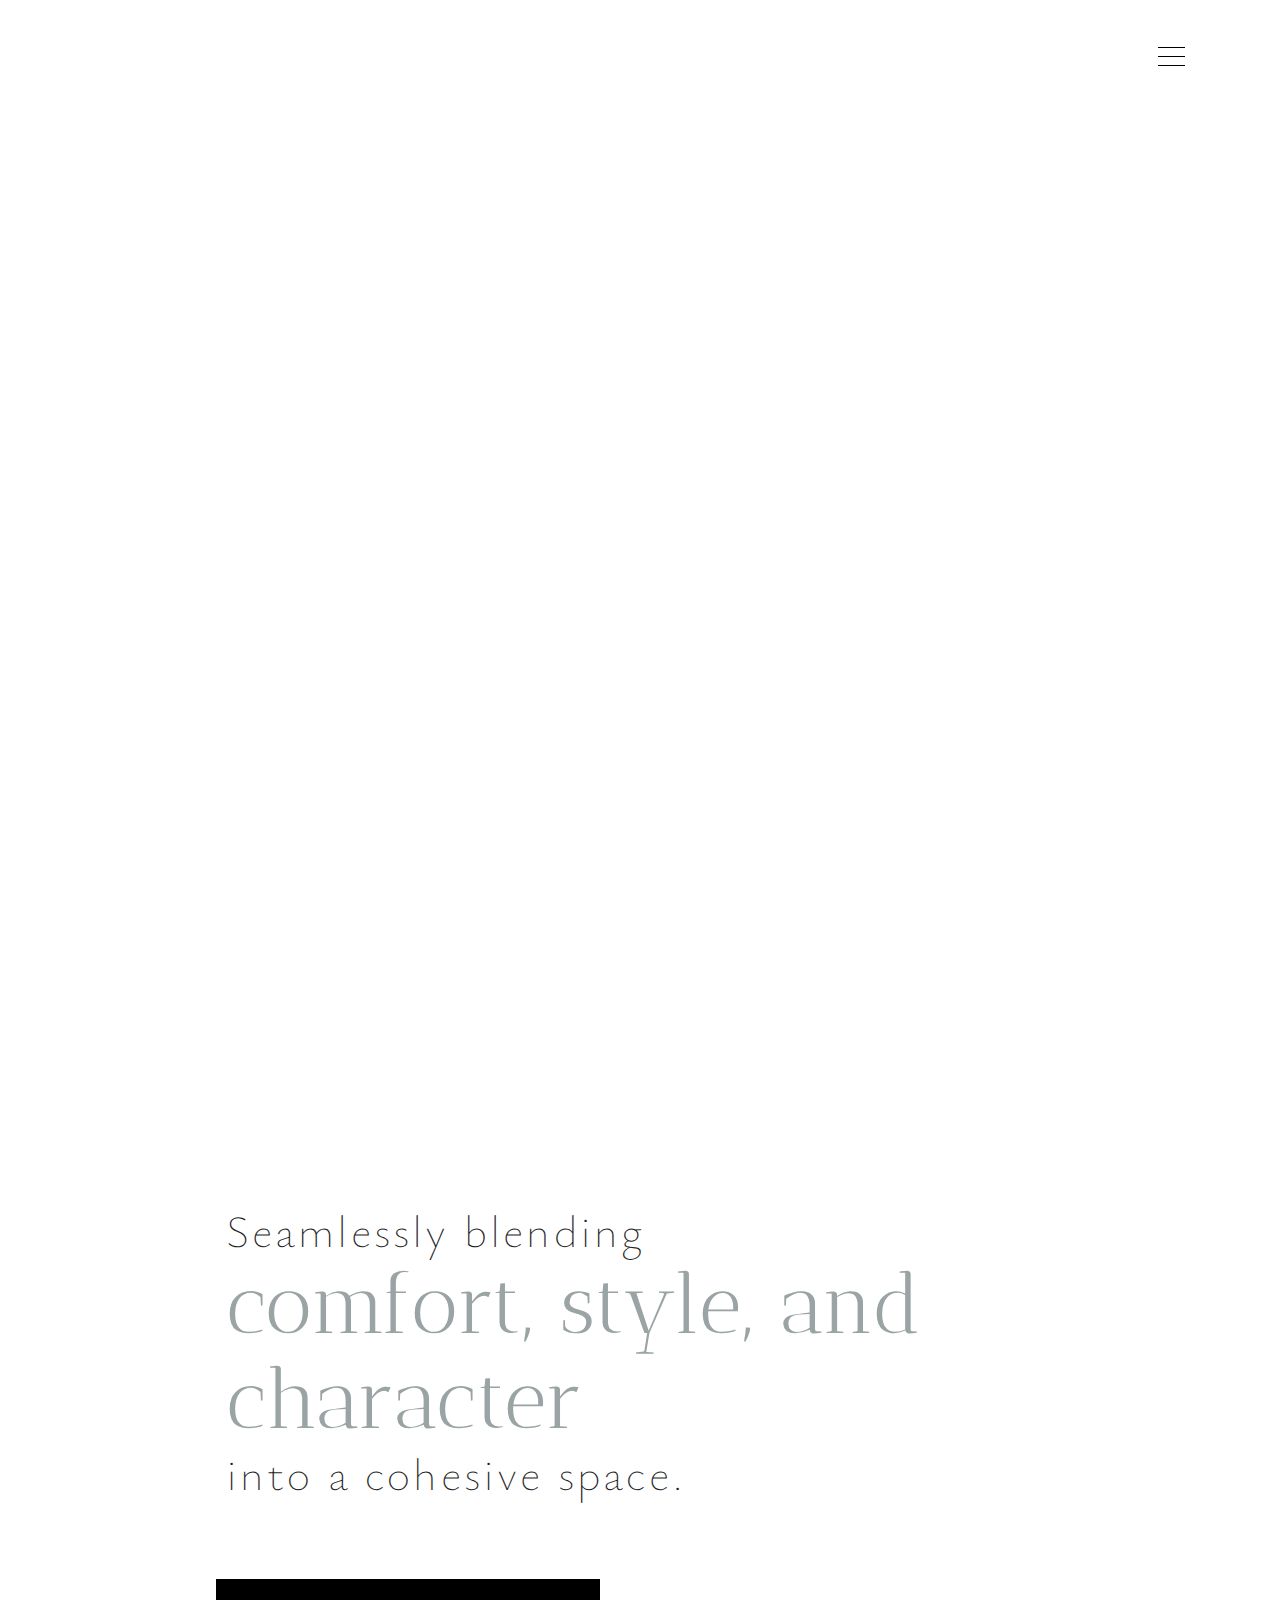
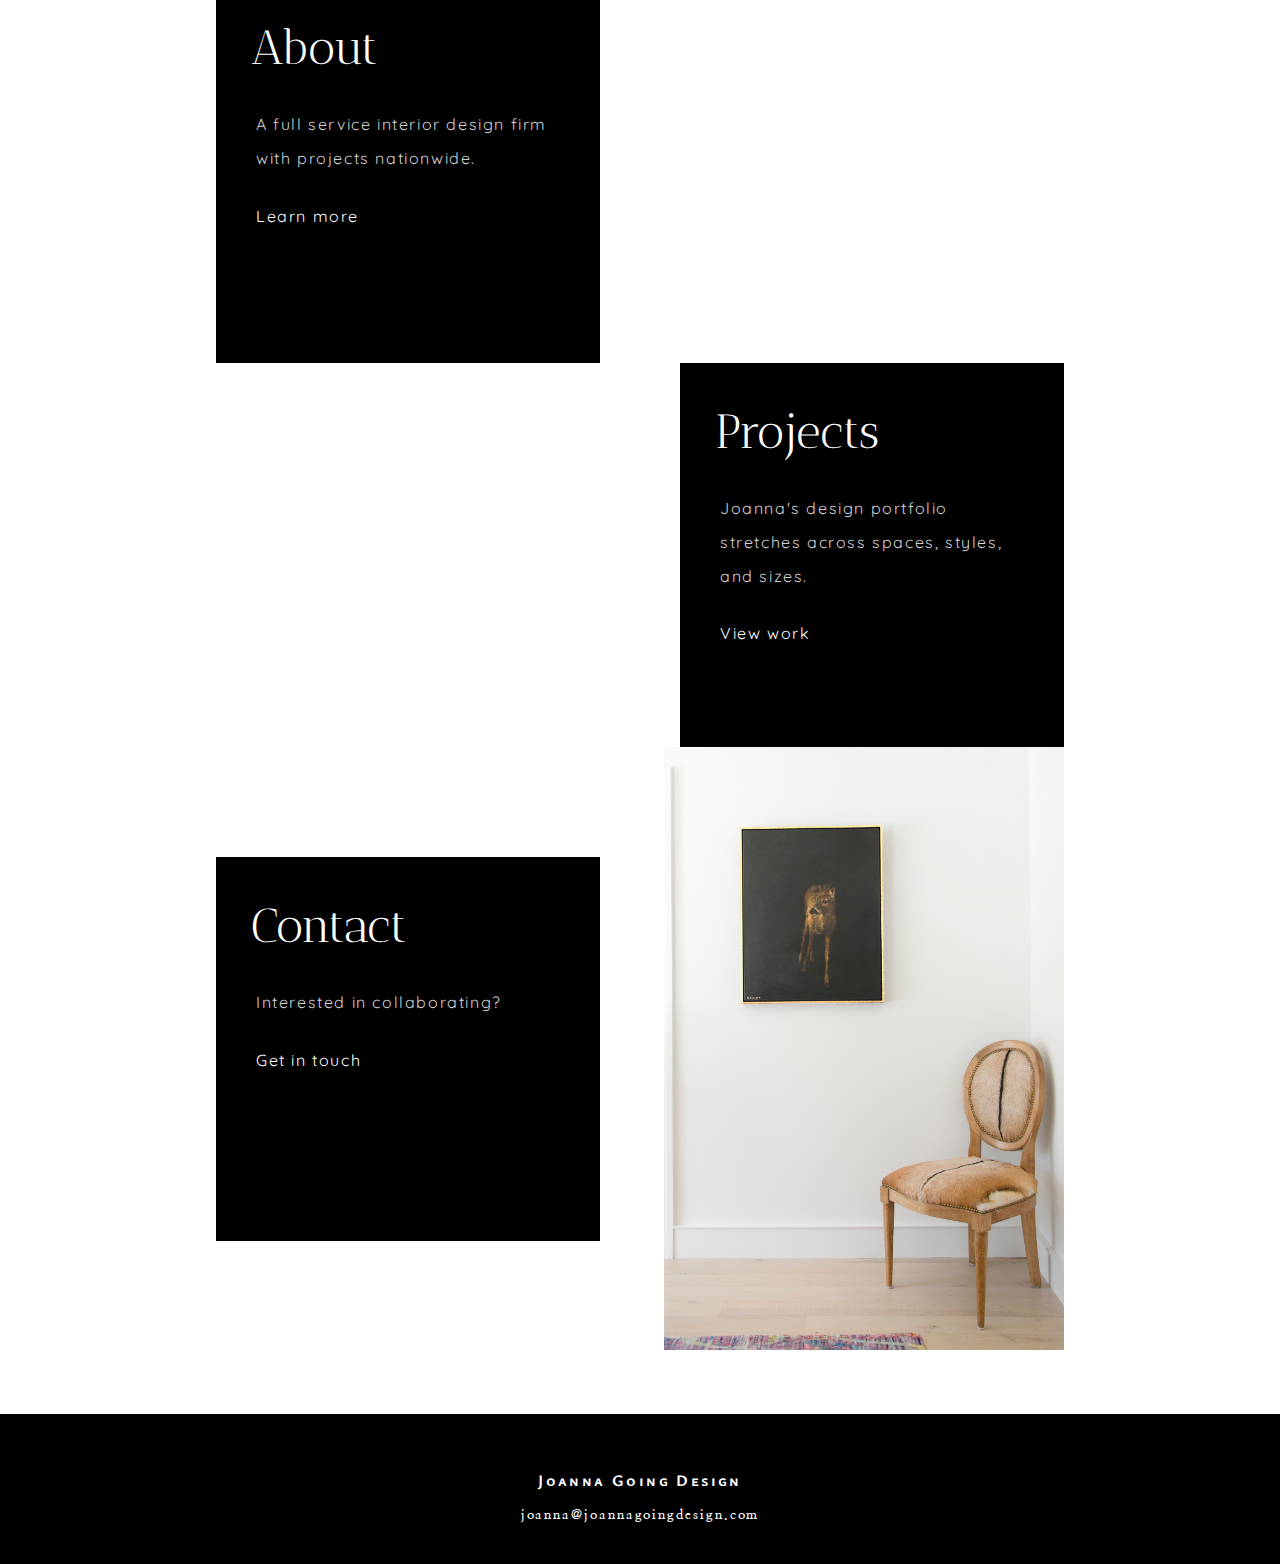
==== commit 8f33b1f5: "Updated language on Contact page, cleaning up javascript for navigation links" ====
--- a/index.html
+++ b/index.html
@@ -23,11 +23,13 @@
   <!--Google Fonts-->
   <link rel="preconnect" href="https://fonts.googleapis.com">
   <link rel="preconnect" href="https://fonts.gstatic.com" crossorigin>
-  <link href="https://fonts.googleapis.com/css2?family=Antic+Didone&family=Nanum+Myeongjo&family=Quicksand:wght@300;400&family=Raleway:wght@100&family=Ysabeau+SC:wght@100;300&family=Ysabeau:wght@100;300&display=swap" rel="stylesheet">
+  <link
+    href="https://fonts.googleapis.com/css2?family=Antic+Didone&family=Nanum+Myeongjo&family=Quicksand:wght@300;400&family=Raleway:wght@100&family=Ysabeau+SC:wght@100;300&family=Ysabeau:wght@100;300&display=swap"
+    rel="stylesheet">
 </head>
 
 <body>
-    <!------Navigation------>
+  <!------Navigation------>
   <div class="background-container">
     <div class="navigation">
       <input type="checkbox" class="navigation__checkbox" id="navi-toggle">
@@ -47,78 +49,81 @@
     <!------Header Section------>
     <header>
       <div class="title-section">
-        <img src="logo/joanna-going-logo-white.png" alt="joanna going logo" class="logo"> 
+        <img src="logo/joanna-going-logo-white.png" alt="joanna going logo" class="logo">
         <h1>Joanna Going Design</h1>
       </div>
-  </div>  
+  </div>
   <div class="home-page-statement fade-in">
     <h2>
-      Seamlessly blending <br><span class="decorative-statement">comfort, style, and character</span><br>into a cohesive space.
+      Seamlessly blending <br><span class="decorative-statement">comfort, style, and character</span><br>into a cohesive
+      space.
     </h2>
   </div>
-</header>
-<!-------- MAIN 1 --------->
-<main>
-  <div class="homepage-main-three fade-in">
-    <div class="main-three-grouped">
-      <div class="homepage-three-text">
-        <h3>About</h3>
-        <p>
-        A full service interior design firm with projects 
-        nationwide
-        </p>
-        <p>
-          <a href="/about/index.html">Learn more</a>
-        </p>
+  </header>
+  <!-------- MAIN 1 --------->
+  <main>
+    <div class="homepage-main-three fade-in">
+      <div class="main-three-grouped">
+        <div class="homepage-three-text">
+          <h3>About</h3>
+          <p>
+            A full service interior design firm with projects
+            nationwide.
+          </p>
+          <p>
+            <a href="/about/index.html">Learn more</a>
+          </p>
+        </div>
+        <div class="homepage-three-image">
+          <img src="./img/1209family.12 copy.jpg" alt="">
+        </div>
       </div>
-      <div class="homepage-three-image">
-        <img src="./img/1209family.12 copy.jpg" alt="">
+      <!-------- MAIN 2 --------->
+      <div class="main-three-grouped">
+        <div class="homepage-three-image">
+          <img src="./img/MarshfieldHome-16.jpg" alt="">
+        </div>
+        <div class="homepage-three-text">
+          <h3>Projects</h3>
+          <p>
+            Joanna's design portfolio stretches across spaces,
+            styles, and sizes.
+          </p>
+          <p>
+            <a href="/projects/index.html">View work</a>
+          </p>
+        </div>
+      </div>
+      <!-------- MAIN 3 --------->
+      <div class="main-three-grouped">
+        <div class="homepage-three-text">
+          <h3>Contact</h3>
+          <p>
+            Interested in collaborating?
+          </p>
+          <p>
+            <a href="/contact/index.html">Get in touch</a>
+          </p>
+        </div>
+        <div class="homepage-three-image">
+          <img src="./img/MarshfieldHomePic-1.jpg" alt="">
+        </div>
       </div>
     </div>
-      <!-------- MAIN 2 --------->
-    <div class="main-three-grouped">
-      <div class="homepage-three-image">
-        <img src="./img/MarshfieldHome-16.jpg" alt="">
-      </div>
-      <div class="homepage-three-text">
-        <h3>Projects</h3>
-        <p>
-          Joanna's design portfolio stretches across spaces,
-          styles, and sizes.
-        </p>
-        <p>
-          <a href="/projects/index.html">View work</a>
-        </p>
-      </div>
+  </main>
+  <footer class="footer">
+    <div class="social-icons">
+      <ul>
+        <li><a href="https://www.instagram.com/joanna_going_design/" target="_blank"><i
+              class="fa-brands fa-instagram"></i></a></li>
+        <li><a href="https://www.pinterest.com/jogoing/" target="_blank"><i class="fa-brands fa-pinterest"></i></a></li>
+        <li><a href="https://www.facebook.com/joanna.johnsongoing" target="_blank"><i
+              class="fa-brands fa-facebook"></i></a></li>
+      </ul>
     </div>
-      <!-------- MAIN 3 --------->
-    <div class="main-three-grouped">
-      <div class="homepage-three-text">
-        <h3>Contact</h3>
-        <p>
-        Interested in collaborating?
-        </p>
-        <p>
-          <a href="/contact/index.html">Get in touch</a>
-        </p>
-      </div>
-      <div class="homepage-three-image">
-        <img src="./img/MarshfieldHomePic-1.jpg" alt="">
-      </div>
-    </div>
-  </div>
-</main>
-<footer class="footer">
-  <div class="social-icons">
-      <ul>
-          <li><a href="https://www.instagram.com/joanna_going_design/" target="_blank"><i class="fa-brands fa-instagram"></i></a></li>
-          <li><a href="https://www.pinterest.com/jogoing/" target="_blank"><i class="fa-brands fa-pinterest"></i></a></li>
-          <li><a href="https://www.facebook.com/joanna.johnsongoing" target="_blank"><i class="fa-brands fa-facebook"></i></a></li>
-      </ul>
-  </div>
-  <h4>Joanna Going Design</h4>
-  <h5><a href = "mailto: joanna@joannagoingdesign.com">joanna@joannagoingdesign.com</a></h5>
-</footer>
+    <h4>Joanna Going Design</h4>
+    <h5><a href="mailto: joanna@joannagoingdesign.com">joanna@joannagoingdesign.com</a></h5>
+  </footer>
 
 
   <script src="js/vendor/modernizr-3.11.2.min.js"></script>
--- a/css/main.css
+++ b/css/main.css
@@ -76,8 +76,9 @@
 /*------------------------Body------------------------*/
 /*---- Navigation ----*/
 
-.hidden {
-  display: none;
+.inactive-link {
+  pointer-events: none;
+  cursor: none;
 }
 
 .navigation__checkbox {
@@ -162,6 +163,10 @@
   animation-duration: 4s;
 }
 
+.navigation_item {
+  margin: 3rem;
+}
+
 .navigation__link:hover, 
 .navigation__link:active {
   color: black;
@@ -350,6 +355,10 @@
   padding: .5rem;
   margin: .5rem;
   flex-grow: 0;
+}
+
+.homepage-main-three a:hover{
+  color: rgb(177, 171, 171);
 }
 
 .homepage-three-image {
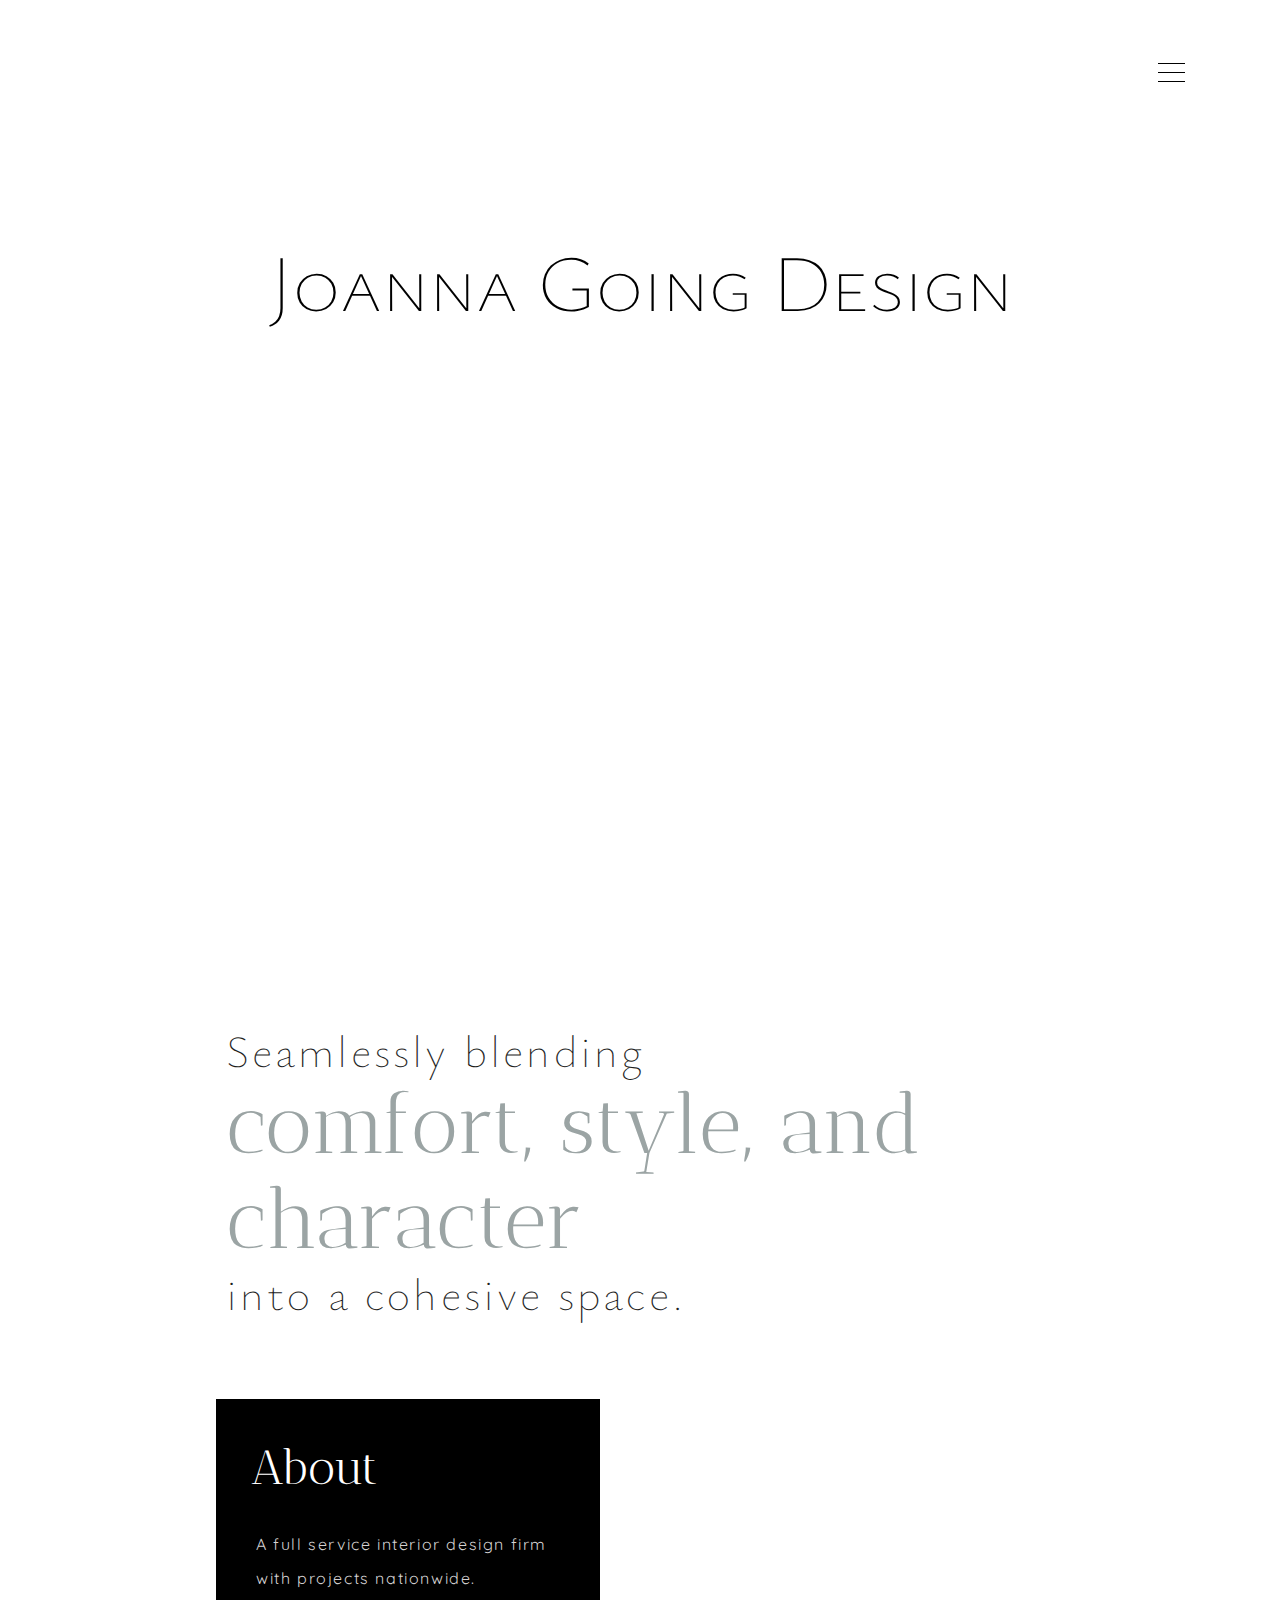
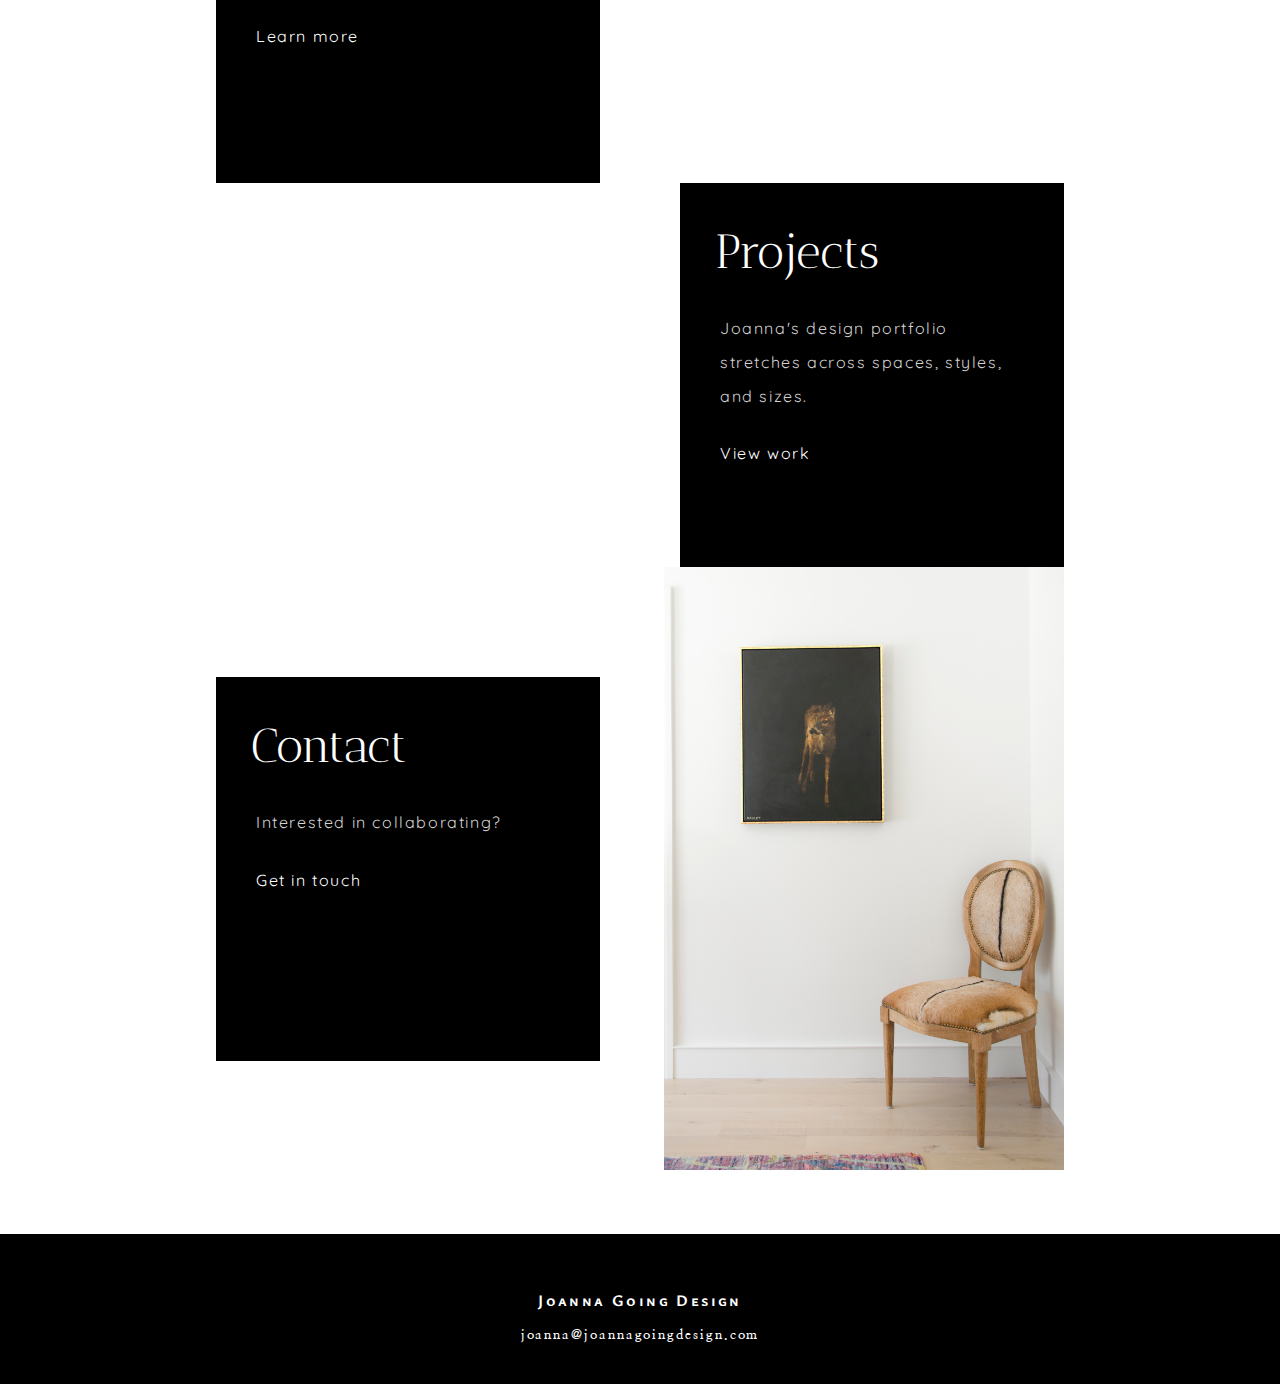
==== commit debdc6b5: "updated homepage background, cleaned up spacing on logo and h3 across pages, removed logo from h1 on" ====
--- a/index.html
+++ b/index.html
@@ -4,7 +4,6 @@
 <head>
   <meta charset="utf-8">
   <title>Joanna Going Design</title>
-  <meta name="description" content="">
   <meta name="viewport" content="width=device-width, initial-scale=1">
   <meta name="apple-mobile-web-app-capable" content="yes">
   <meta name="apple-mobile-web-app-status-bar-style" content="black-translucent">
@@ -49,7 +48,6 @@
     <!------Header Section------>
     <header>
       <div class="title-section">
-        <img src="logo/joanna-going-logo-white.png" alt="joanna going logo" class="logo">
         <h1>Joanna Going Design</h1>
       </div>
   </div>
--- a/css/main.css
+++ b/css/main.css
@@ -15,10 +15,11 @@
 }
 
 .background-container{
-  background-image: url(../img/MarshfieldHome-4.jpg);
-  background-position: center center;
+  background-image: url(../img/_RP_7014-HDR\ cropped.jpg);
+  background-position: center bottom;
   background-color: white;
   background-size: cover;
+  overflow: hidden;
   height: 100vh;
   width: 100%;
   margin: 0;
@@ -90,7 +91,7 @@
   height: 2.9rem;
   width: 2.9rem;
   position: fixed;
-  top: 3.2%;
+  top: 5%;
   right: 10%;
   border-radius: 50%;
   z-index: 2000;
@@ -257,7 +258,7 @@
 }
 
 .title-section {
-  margin-top: 225px;
+  margin-top: 42%;
   margin-bottom: 250px;
   animation-name: moveInLeft;
   animation-duration: 4s;
@@ -269,19 +270,15 @@
 
 .title-section h1 {
   font-family: 'Ysabeau SC', sans-serif;
-  color: rgb(255, 255, 255);
+  color: rgb(0, 0, 0);
   font-weight: 50;
   text-decoration: none;
   text-align: center;
-  font-size: 2.5rem;
+  font-size: 3rem;
+  font-weight: lighter;
   padding: 0;
-}
-
-.logo {
-  height: 65px;
-  width: 65px;
-  padding: 0;
-  margin: 0;
+  margin-top: 0;
+  z-index: 1;
 }
 
 /*--------------- Main ---------------*/
@@ -452,7 +449,7 @@
 
 /*--- Regular Media Queries ---*/
 
-@media screen and (min-width: 515px){
+@media screen and (min-width: 536px){
   .title-section h1{
     text-align: center;
     font-size: 3em;
@@ -461,13 +458,7 @@
 
   .title-section {
     flex-direction: row;
-    margin-top: 250px;
-  }
-
-  .logo {
-    height: 50px;
-    width: 50px;
-    padding: 1rem 1rem 0 0;
+    margin-top: 50%;
   }
 }
 
@@ -543,6 +534,10 @@
     text-align: right;
   }
 
+  .title-section h1 {
+    font-size: 4rem;
+  }
+
   .main-three-grouped {
     width: 100%;
   }
@@ -565,6 +560,14 @@
 
   .background-container{
     height: 105vh;
+  }
+
+  .title-section {
+    margin-top: 230px;
+  }
+
+  .title-section h1 {
+    font-size: 5rem;
   }
 
   .home-page-statement h2 {
@@ -574,10 +577,6 @@
 }
 
 @media screen and (min-width: 1200px) {
-
-  .background-container{
-    height: 125vh;
-  }
 
   .home-page-statement h2 {
     margin-left: 15%;
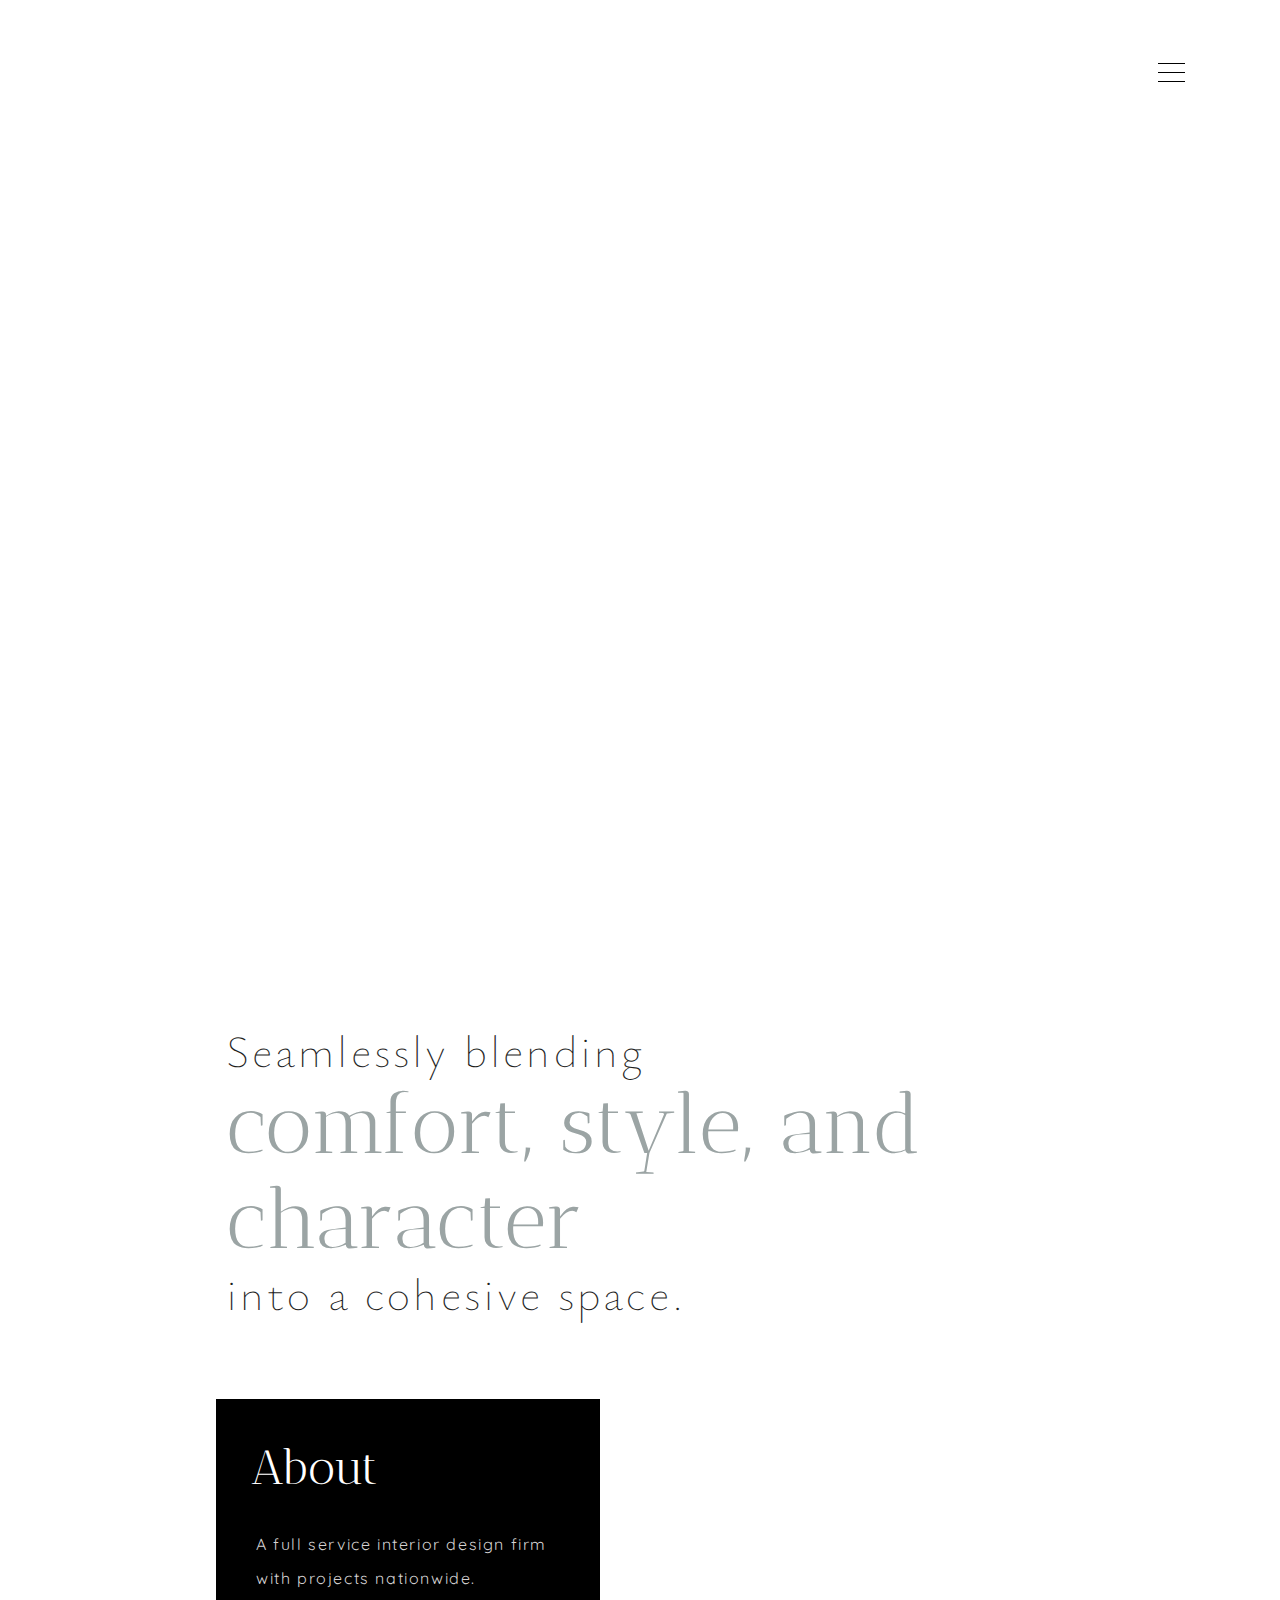
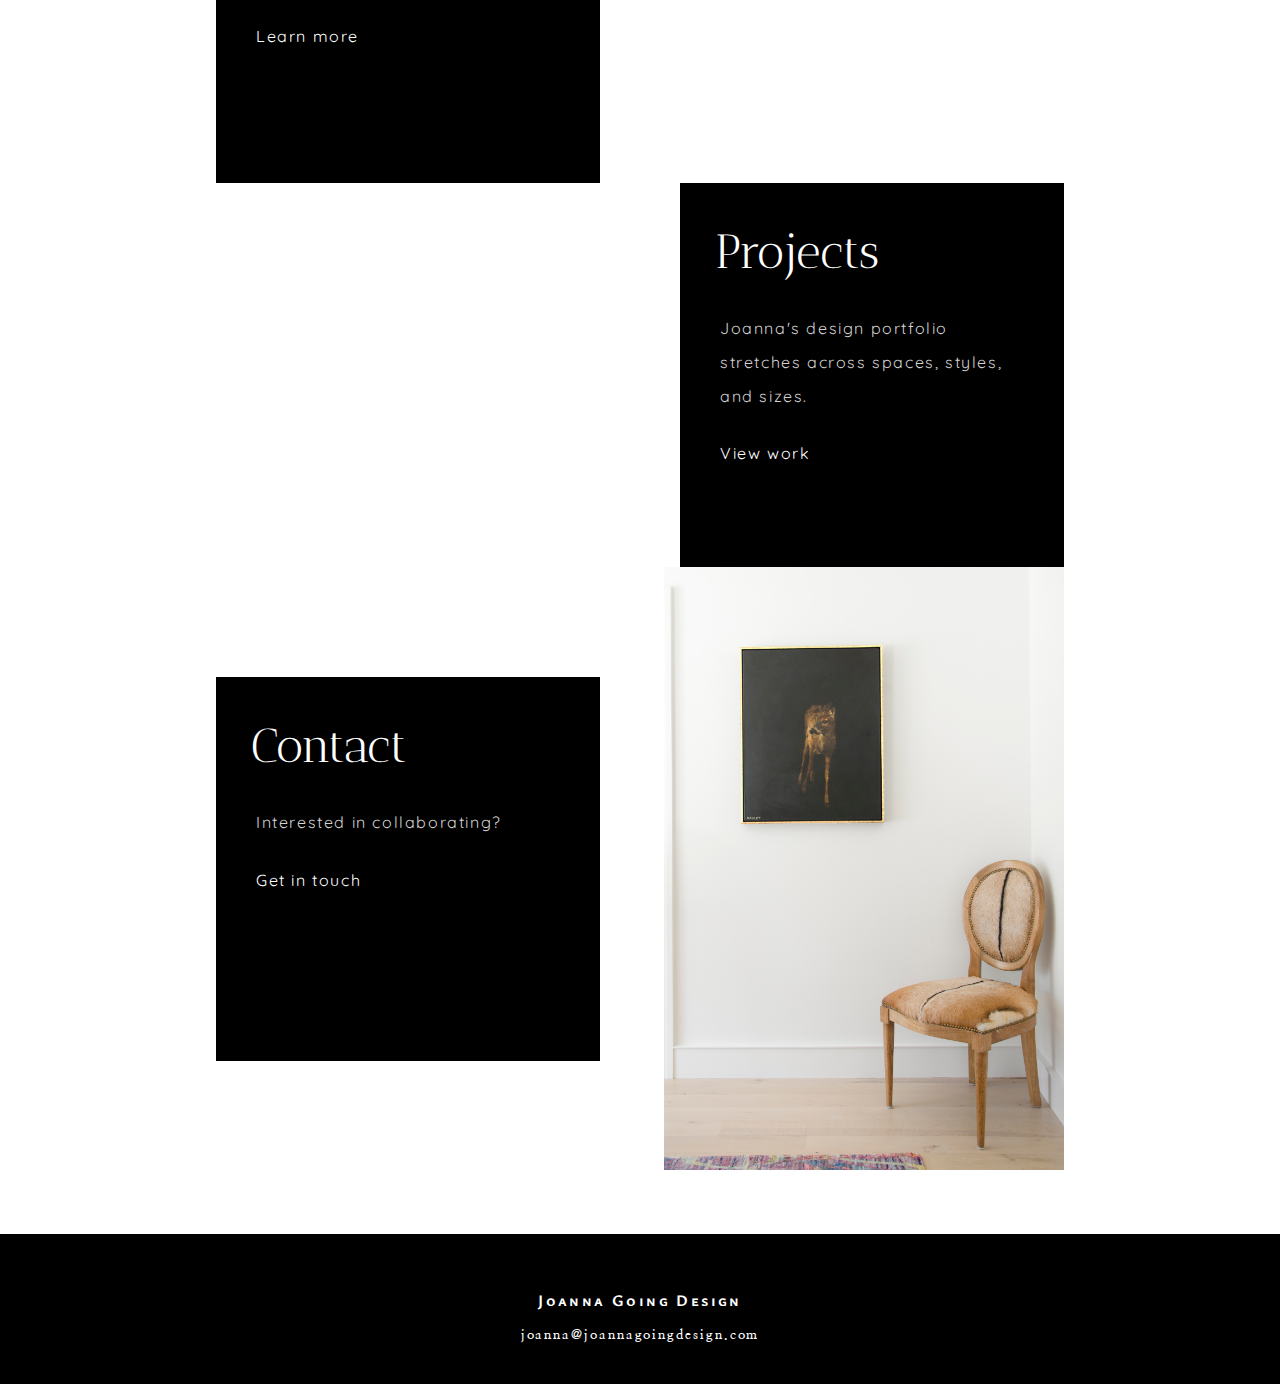
==== commit b02a95a2: "Updated formatting, removed comments" ====
--- a/index.html
+++ b/index.html
@@ -14,12 +14,10 @@
   <link rel="manifest" href="site.webmanifest">
   <link rel="icon" href="/favicon_io/android-chrome-512x512.png" sizes="32x32" type="image/png" class="favicon">
   <script src="https://kit.fontawesome.com/1a52810ffb.js" crossorigin="anonymous"></script>
-
+  
   <link rel="stylesheet" href="css/normalize.css">
   <link rel="stylesheet" href="css/main.css">
   <script src="js/script.js" defer></script>
-
-  <!--Google Fonts-->
   <link rel="preconnect" href="https://fonts.googleapis.com">
   <link rel="preconnect" href="https://fonts.gstatic.com" crossorigin>
   <link
@@ -28,7 +26,6 @@
 </head>
 
 <body>
-  <!------Navigation------>
   <div class="background-container">
     <div class="navigation">
       <input type="checkbox" class="navigation__checkbox" id="navi-toggle">
@@ -45,7 +42,6 @@
         </ul>
       </nav>
     </div>
-    <!------Header Section------>
     <header>
       <div class="title-section">
         <h1>Joanna Going Design</h1>
@@ -58,7 +54,6 @@
     </h2>
   </div>
   </header>
-  <!-------- MAIN 1 --------->
   <main>
     <div class="homepage-main-three fade-in">
       <div class="main-three-grouped">
@@ -76,7 +71,6 @@
           <img src="./img/1209family.12 copy.jpg" alt="">
         </div>
       </div>
-      <!-------- MAIN 2 --------->
       <div class="main-three-grouped">
         <div class="homepage-three-image">
           <img src="./img/MarshfieldHome-16.jpg" alt="">
@@ -92,7 +86,6 @@
           </p>
         </div>
       </div>
-      <!-------- MAIN 3 --------->
       <div class="main-three-grouped">
         <div class="homepage-three-text">
           <h3>Contact</h3>
@@ -127,8 +120,6 @@
   <script src="js/vendor/modernizr-3.11.2.min.js"></script>
   <script src="js/plugins.js"></script>
   <script src="js/main.js"></script>
-
-  <!-- Google Analytics: change UA-XXXXX-Y to be your site's ID. -->
   <script>
     window.ga = function () { ga.q.push(arguments) }; ga.q = []; ga.l = +new Date;
     ga('create', 'UA-XXXXX-Y', 'auto'); ga('set', 'anonymizeIp', true); ga('set', 'transport', 'beacon'); ga('send', 'pageview')
--- a/css/main.css
+++ b/css/main.css
@@ -1,9 +1,4 @@
-/*! HTML5 Boilerplate v8.0.0 | MIT License | https://html5boilerplate.com/ */
-
-/*------------------------Global------------------------*/
-
-body {
-}
+/*--------------------Global--------------------*/
 
 ul {
   list-style: none;
@@ -15,7 +10,7 @@
 }
 
 .background-container{
-  background-image: url(../img/_RP_7014-HDR\ cropped.jpg);
+  background-image: url(../img/living-room-cover.jpg);
   background-position: center bottom;
   background-color: white;
   background-size: cover;
@@ -41,7 +36,7 @@
 @keyframes moveInLeft {
   0% {
       opacity: 0;
-      transform: translateX(-6rem);
+      transform: translateX(-2rem);
   }
 
   100% {
@@ -53,7 +48,7 @@
 @keyframes moveInRight{
   0% {
       opacity: 0;
-      transform: translateX(6rem);
+      transform: translateX(2rem);
   }
 
   100% {
@@ -87,7 +82,7 @@
 }
 
 .navigation__button {
-  background-color: rgba(255, 255, 255, 0.151);
+  background-color: rgba(255, 255, 255, 0.055);
   height: 2.9rem;
   width: 2.9rem;
   position: fixed;
@@ -185,7 +180,6 @@
 }
 
 /*------ Navigation Menu Icon ------*/
-
 .navigation__icon{
   position: relative;
   top: 17%;
@@ -250,7 +244,6 @@
 }
 
 /*--------- Header Section ---------*/
-
 header {
   text-align: center;
   padding-top: 5px;
@@ -258,7 +251,7 @@
 }
 
 .title-section {
-  margin-top: 42%;
+  margin-top: 190px;
   margin-bottom: 250px;
   animation-name: moveInLeft;
   animation-duration: 4s;
@@ -270,8 +263,7 @@
 
 .title-section h1 {
   font-family: 'Ysabeau SC', sans-serif;
-  color: rgb(0, 0, 0);
-  font-weight: 50;
+  color: rgb(255, 255, 255);
   text-decoration: none;
   text-align: center;
   font-size: 3rem;
@@ -373,7 +365,6 @@
 }
 
 /*------------------------Footer------------------------*/
-  
 footer {
   color: white;
   text-align: center;
@@ -422,7 +413,7 @@
 /*----------------------------------------------------------------
 --------------------------Media Queries--------------------------
 ----------------------------------------------------------------*/
-/*--- Tablet + (content appears) ---*/
+/*--- Tablet + (home page content appears) ---*/
 @media screen and (max-width: 768px){
 
   .home-page-statement {
@@ -446,8 +437,12 @@
   }
 }
 
-
 /*--- Regular Media Queries ---*/
+@media screen and (max-width: 450px){
+  .title-section{
+    margin-top: 250px;
+  }
+}
 
 @media screen and (min-width: 536px){
   .title-section h1{
@@ -458,13 +453,12 @@
 
   .title-section {
     flex-direction: row;
-    margin-top: 50%;
+    margin-top: 300px;
   }
 }
 
 @media screen and (min-width: 635px) {
   /*---- Nav ----*/
-
   .navigation__icon,
   .navigation__icon::before,
   .navigation__icon::after {
@@ -500,7 +494,6 @@
   }
 
   /*---- Main ----*/
-
   .main-three-grouped {
     width: 70%;
   }
@@ -525,7 +518,6 @@
 }
 
 @media screen and (min-width: 768px) {
-
   .navigation__list {
     position: absolute;
     top: 42%;
@@ -553,11 +545,9 @@
   footer {
     margin-top: 4rem;
   }
-
 }
 
 @media screen and (min-width: 1000px) {
-
   .background-container{
     height: 105vh;
   }
@@ -577,7 +567,6 @@
 }
 
 @media screen and (min-width: 1200px) {
-
   .home-page-statement h2 {
     margin-left: 15%;
     margin-right: 15%;
@@ -585,35 +574,16 @@
 }
 
 @media screen and (min-width: 1400px) {
-
   .home-page-statement h2 {
     margin-left: 20%;
     margin-right: 20%;
   }
 }
 
-
-/* ==========================================================================
-   Helper classes
-   ========================================================================== */
-
-/*
- * Hide visually and from screen readers
- */
-
 .hidden,
 [hidden] {
   display: none !important;
 }
-
-/*
- * Hide only visually, but have it available for screen readers:
- * https://snook.ca/archives/html_and_css/hiding-content-for-accessibility
- *
- * 1. For long content, line feeds are not interpreted as spaces and small width
- *    causes content to wrap 1 word per line:
- *    https://medium.com/@jessebeach/beware-smushed-off-screen-accessible-text-5952a4c2cbfe
- */
 
 .sr-only {
   border: 0;
@@ -628,12 +598,6 @@
   /* 1 */
 }
 
-/*
- * Extends the .sr-only class to allow the element
- * to be focusable when navigated to via the keyboard:
- * https://www.drupal.org/node/897638
- */
-
 .sr-only.focusable:active,
 .sr-only.focusable:focus {
   clip: auto;
@@ -645,25 +609,9 @@
   width: auto;
 }
 
-/*
- * Hide visually and from screen readers, but maintain layout
- */
-
 .invisible {
   visibility: hidden;
 }
-
-/*
- * Clearfix: contain floats
- *
- * For modern browsers
- * 1. The space content is one way to avoid an Opera bug when the
- *    `contenteditable` attribute is included anywhere else in the document.
- *    Otherwise it causes space to appear at the top and bottom of elements
- *    that receive the `clearfix` class.
- * 2. The use of `table` rather than `block` is only necessary if using
- *    `:before` to contain the top-margins of child elements.
- */
 
 .clearfix::before,
 .clearfix::after {
@@ -704,10 +652,6 @@
     content: " (" attr(title) ")";
   }
 
-  /*
-   * Don't show links that are fragment identifiers,
-   * or use the `javascript:` pseudo protocol
-   */
   a[href^="#"]::after,
   a[href^="javascript:"]::after {
     content: "";
@@ -723,10 +667,6 @@
     page-break-inside: avoid;
   }
 
-  /*
-   * Printing Tables:
-   * https://web.archive.org/web/20180815150934/http://css-discuss.incutio.com/wiki/Printing_Tables
-   */
   thead {
     display: table-header-group;
   }
